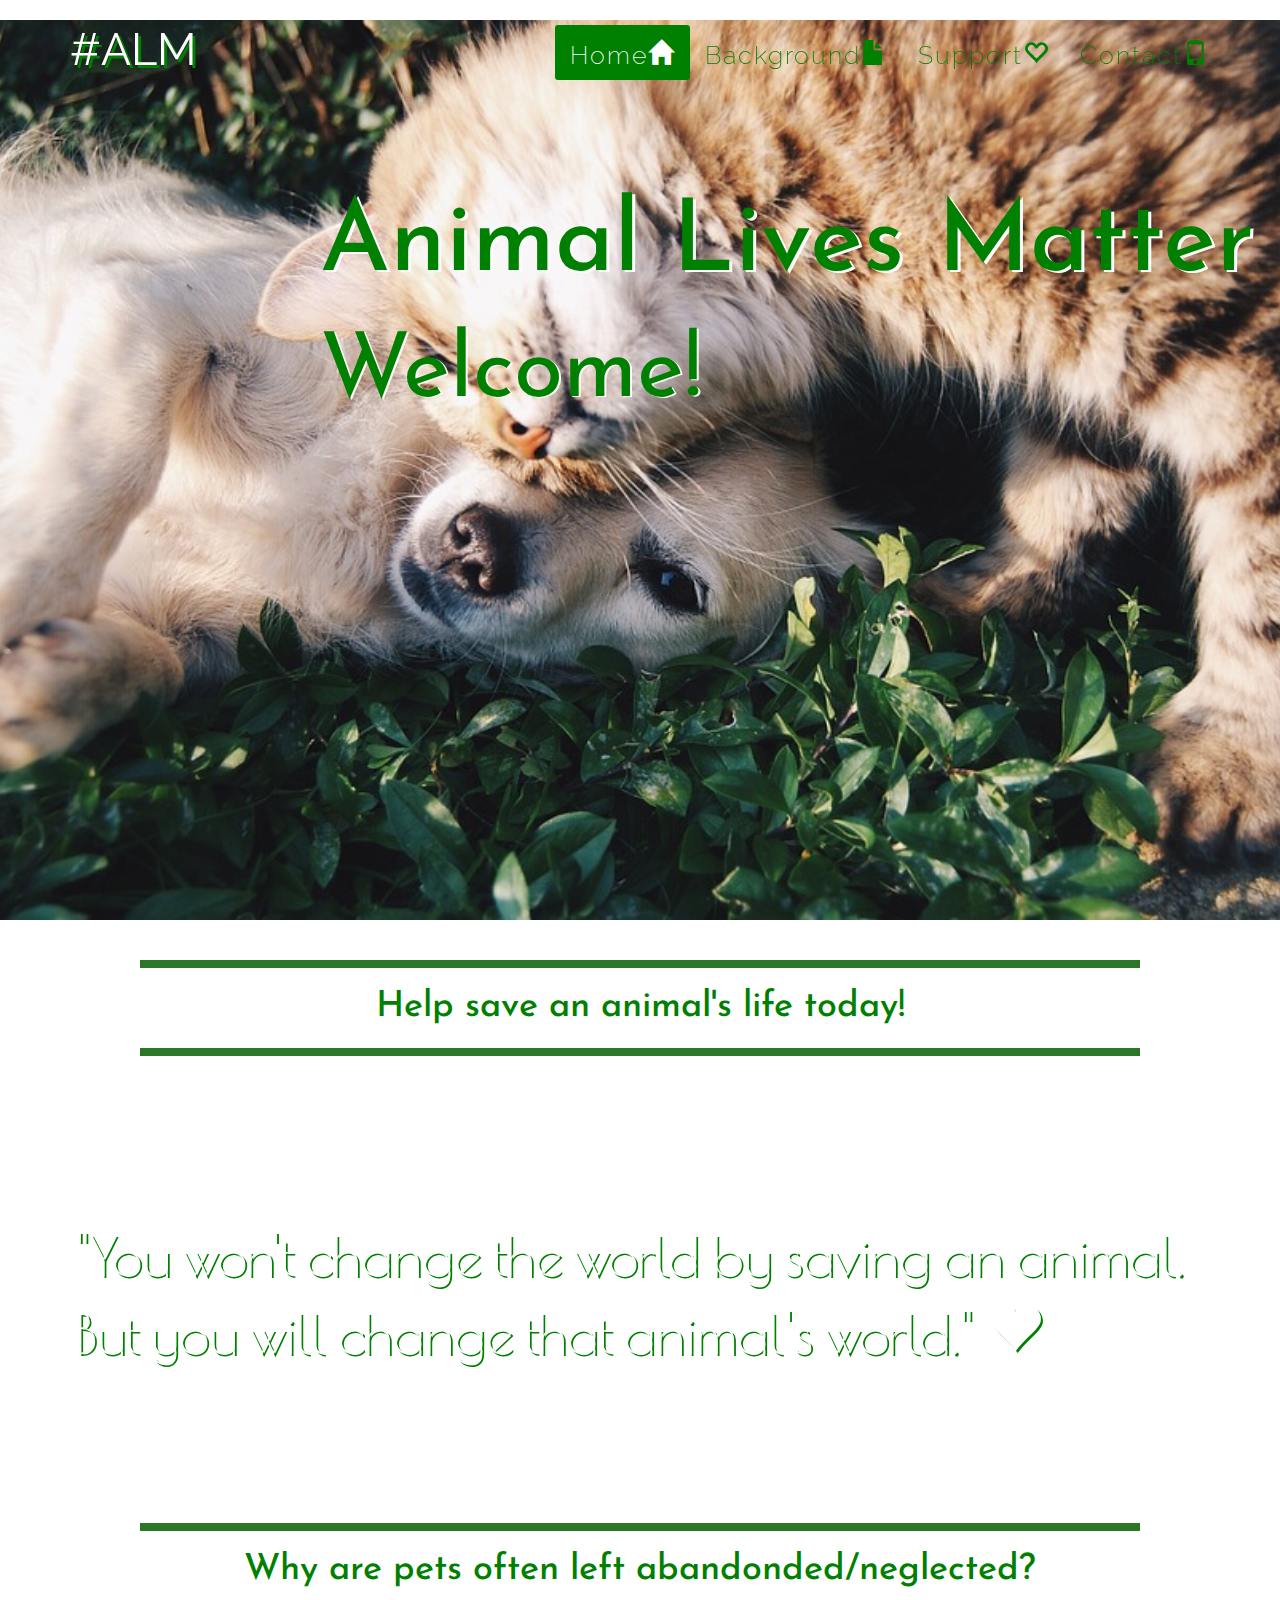
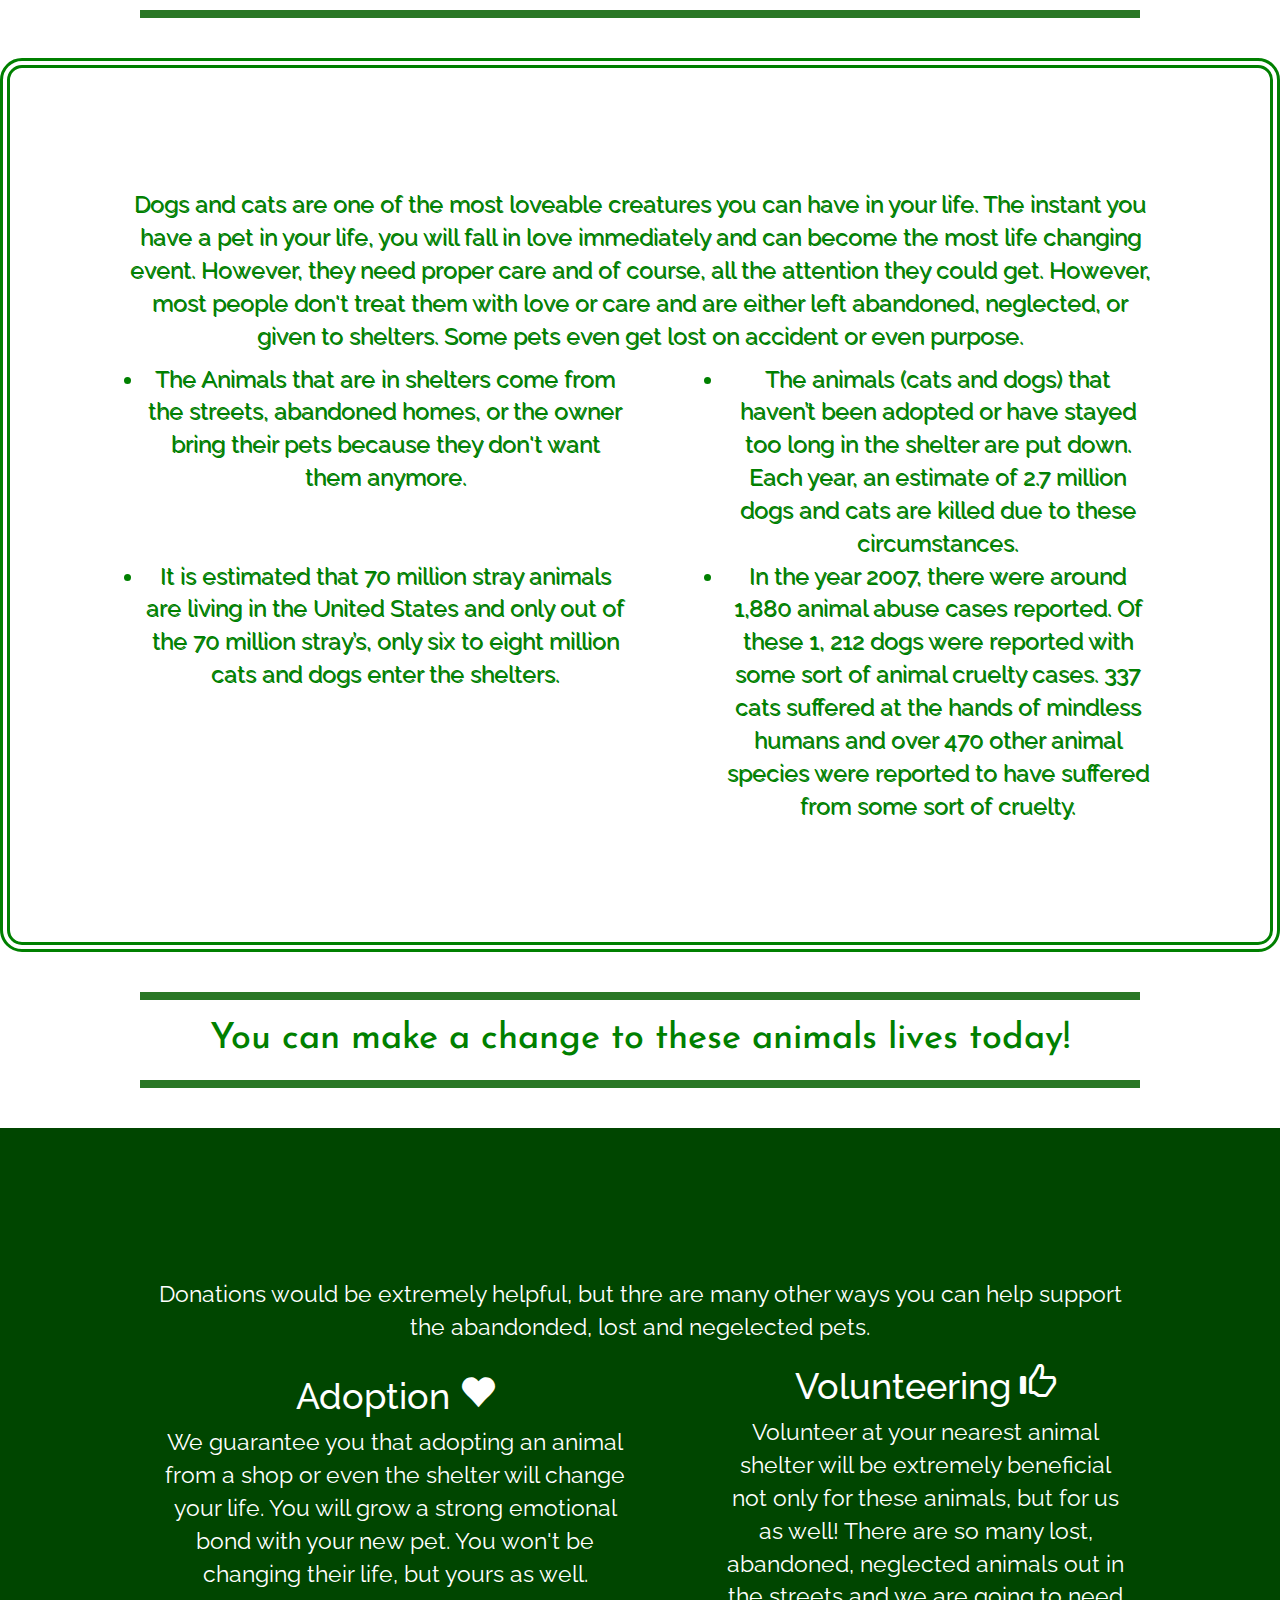
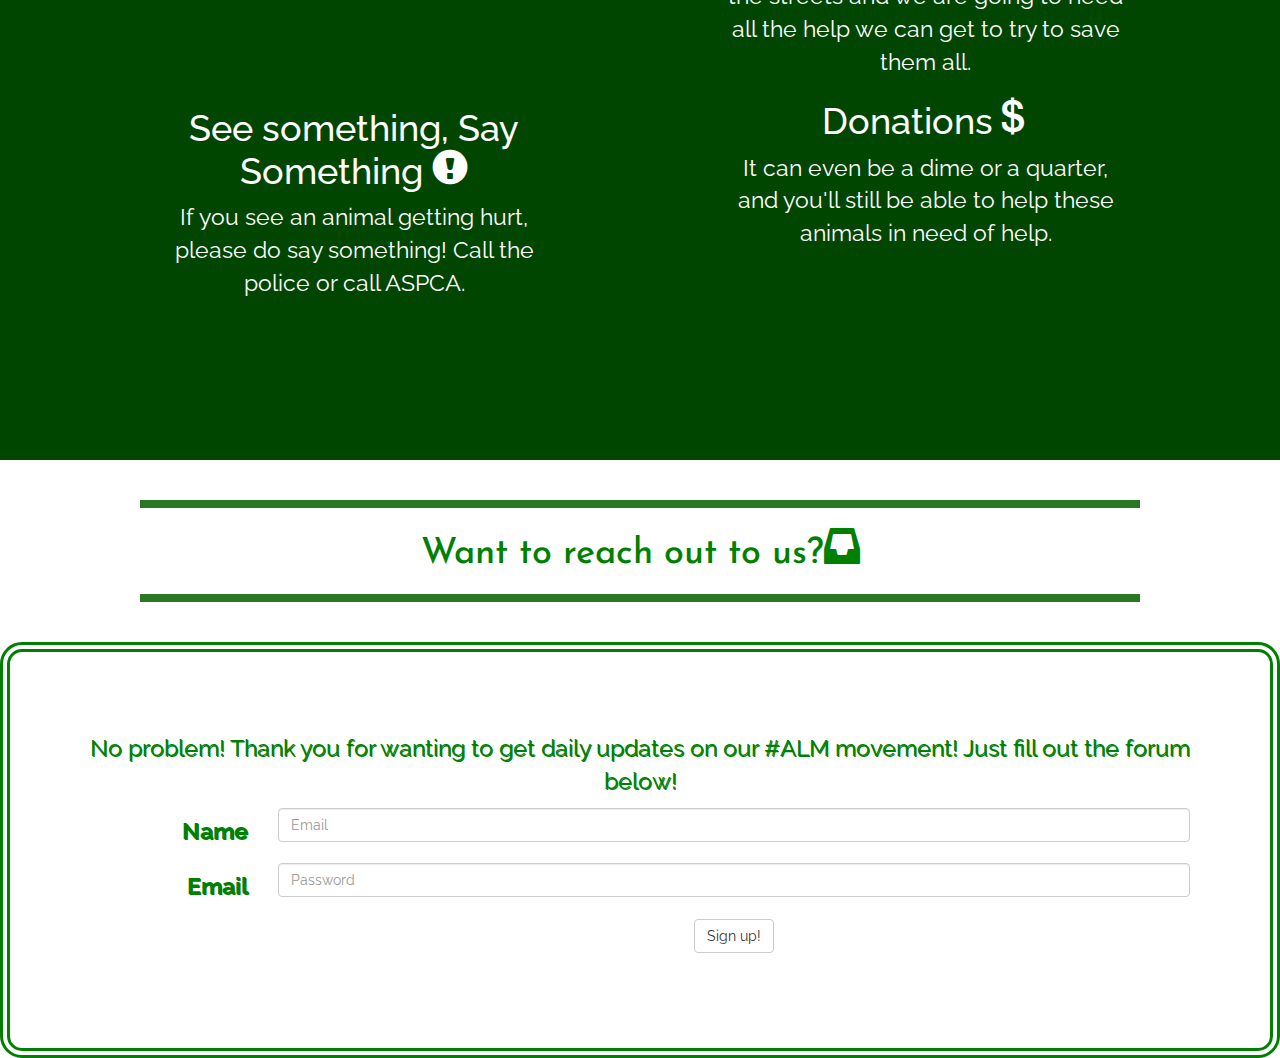
==== homepage.html @ 8d79905b "Added more glypicons and adjusted grid sytem for 'see something, say...'" ====
<!DOCTYPE html>
<html>

<head>
    <meta charset="UTF-8">
    <meta name="viewport" content="width=device-width, initial-scale=1">
    <title>Final Project: Animal Lives Matter</title>
    <!-- Latest compiled and minified CSS -->
    <link rel="stylesheet" href="https://maxcdn.bootstrapcdn.com/bootstrap/3.3.6/css/bootstrap.min.css">

    <!-- jQuery library -->
    <script src="https://ajax.googleapis.com/ajax/libs/jquery/1.12.0/jquery.min.js"></script>

    <!-- Latest compiled JavaScript -->
    <script src="https://maxcdn.bootstrapcdn.com/bootstrap/3.3.6/js/bootstrap.min.js"></script>

    <!--custom-->
    <link rel="stylesheet" href="homepage.css">
    <link href="https://fonts.googleapis.com/css?family=Josefin+Sans|Josefin+Slab|Poiret+One|Raleway" rel="stylesheet">

</head>

<body id="page-top" class="index">
    <!-- Navigation -->
    <nav id="mainNav" class="navbar navbar-default navbar-custom navbar-fixed-top">
        <div class="container">
            <!-- Brand and toggle get grouped for better mobile display -->
            <div class="navbar-header page-scroll">
                <button type="button" class="navbar-toggle" data-toggle="collapse" data-target="#bs-example-navbar-collapse-1">
                    <span class="sr-only">Toggle navigation</span> Menu <i class="fa fa-bars"></i>
                </button>
                <a class="navbar-brand page-scroll" href="#page-top">#ALM</a>
            </div>

            <!-- Collect the nav links, forms, and other content for toggling -->
            <div class="collapse navbar-collapse" id="bs-example-navbar-collapse-1">
                <ul class="nav navbar-nav navbar-right">
                    <li class="hidden">
                        <a href="#page-top"></a>
                    </li>
                    <li>
                        <a class="page-scroll" href="#landing">Home<span class="glyphicon glyphicon-home" aria-hidden="true"></span></a>
                    </li>
                    <li>
                        <a class="page-scroll" href="#background">Background<span class="glyphicon glyphicon-file" aria-hidden="true"></span></a>
                    </li>
                     <li>
                        <a class="page-scroll" href="#support">Support<span class="glyphicon glyphicon-heart-empty" aria-hidden="true"></span></a>
                    </li>
                    <li>
                        <a class="page-scroll" href="#contact">Contact<span class="glyphicon glyphicon-phone" aria-hidden="true"></span></a>
                    </li>
                </ul>
            </div>
            <!-- /.navbar-collapse -->
        </div>
        <!-- /.container-fluid -->
    </nav>
    <div class="text-vertical-center" id="landing">
        <h1 class="col-sm-offset-3">Animal Lives Matter</h1>
        <p class="col-sm-offset-3">Welcome!</p>
    </div>

    <div class="container text-center" id="heading">
        <hr>
        <h1>Help save an animal's life today!</h1>
        <hr>
    </div>
    <!--quote section-->
    <section class="spacer bg3">
        <div class="container">
            <div class="row">
                <div class="span12 aligncenter flyLeft">

                    <blockquote class="col-sm-offset large">
                        "You won't change the world by saving an animal. But you will change that animal's world."
                        <span class="glyphicon glyphicon-heart" aria-hidden="true"></span>
                    </blockquote>
                </div>
            </div>
        </div>
    </section>
    <!--end of quoate section-->

    <div class="container text-center" id="heading">
        <hr>
        <h1>Why are pets often left abandonded/neglected?</h1>
        <hr>
    </div>

    <div class="container text-center" id="background">

        <p>Dogs and cats are one of the most loveable creatures you can have in your life. The instant you have a pet in your life, you will fall in love immediately and can become the most life changing event. However, they need proper care and of course,
            all the attention they could get. However, most people don't treat them with love or care and are either left abandoned, neglected, or given to shelters. Some pets even get lost on accident or even purpose.</p>
        <div class="col-sm-6">
            <li>The Animals that are in shelters come from the streets, abandoned homes, or the owner bring their pets because they don't want them anymore. </li>
        </div>
        <div class="col-sm-offset-7">
            <li>The animals (cats and dogs) that haven’t been adopted or have stayed too long in the shelter are put down. Each year, an estimate of 2.7 million dogs and cats are killed due to these circumstances. </li>
        </div>
        <div class="col-sm-6">
            <li>It is estimated that 70 million stray animals are living in the United States and only out of the 70 million stray’s, only six to eight million cats and dogs enter the shelters.</li>
        </div>
        <div class="col-sm-offset-7">
            <li>In the year 2007, there were around 1,880 animal abuse cases reported. Of these 1, 212 dogs were reported with some sort of animal cruelty cases. 337 cats suffered at the hands of mindless humans and over 470 other animal species were reported
                to have suffered from some sort of cruelty. </li>
        </div>
    </div>
    <div class="container text-center" id="heading">
        <hr>
        <h1>You can make a change to these animals lives today!</h1>
        <hr>
    </div>
    <div class="container text-center" id="support">

        <p>Donations would be extremely helpful, but thre are many other ways you can help support the abandonded, lost and negelected pets.</p>
        <div class="col-sm-6">
            <h1>Adoption <span class="glyphicon glyphicon-heart" aria-hidden="true"></span></h1>
            <p>We guarantee you that adopting an animal from a shop or even the shelter will change your life. You will grow a strong emotional bond with your new pet. You won't be changing their life, but yours as well.</p>
        </div>
        <div class="col-sm-offset-7">
            
            <h1>Volunteering <span class="glyphicon glyphicon-thumbs-up" aria-hidden="true"></span></h1>
            <p>Volunteer at your nearest animal shelter will be extremely beneficial not only for these animals, but for us as well! There are so many lost, abandoned, neglected animals out in the streets and we are going to need all the help we can get to try to save them all.</p>
        </div>
        <div class="col-sm-5">
            <h1>See something, Say Something <span class="glyphicon glyphicon-exclamation-sign" aria-hidden="true"></span></h1>
            <p>If you see an animal getting hurt, please do say something! Call the police or call ASPCA.</p>
        </div>
        <div class="col-sm-offset-7">
            <h1>Donations<span class="glyphicon glyphicon-usd" aria-hidden="true"></span></h1>
            <p>It can even be a dime or a quarter, and you'll still be able to help these animals in need of help.</p>
        </div>
    </div>

    <div class="container text-center" id="heading">
        <hr>
        <h1>Want to reach out to us?<span class="glyphicon glyphicon-inbox" aria-hidden="true"></h1>
        <hr>
    </div>
    <div class="container text-center" id="contact">
        <p>No problem! Thank you for wanting to get <span>daily</span> updates on our #ALM movement! Just fill out the forum below!</p>
        <form class="form-horizontal">
            <div class="form-group">
                <label for="inputEmail3" class="col-sm-2 control-label">Name</label>
                <div class="col-sm-10">
                    <input type="email" class="form-control" id="inputEmail3" placeholder="Email">
                </div>
            </div>
            <div class="form-group">
                <label for="inputPassword3" class="col-sm-2 control-label">Email</label>
                <div class="col-sm-10">
                    <input type="password" class="form-control" id="inputPassword3" placeholder="Password">
                </div>
            </div>
            <div class="form-group">
                <div class="col-sm-offset-2 col-sm-10">
                    <button type="submit" class="btn btn-default">Sign up!</button>
                </div>
            </div>
        </form>
    </div>
    <script src="homepage.js"></script>


</body>

</html>
---- homepage.css ----
html,
body {
  width: 100%;
  height: 100%;
  background-color: white;
  font-size: 45px;
  font-family: 'Raleway', sans-serif;
}

a,
a:hover,
a:focus,
a:active,
a.active {
  outline: none;
}

a {
  color: #fed136;
}

a:hover,
a:focus,
a:active,
a.active {
  color: #fec503;
}

.navbar-custom {
  background-color: white;
  border-color: transparent;
}


/*logo*/

.navbar-custom .navbar-brand {
  color: White;
  text-shadow: 3px 3px green;
  font-family: 'Raleway', sans-serif;
  font-size: .6em;
}

.navbar-custom .navbar-brand:hover,
.navbar-custom .navbar-brand:focus,
.navbar-custom .navbar-brand:active,
.navbar-custom .navbar-brand.active {
  color: green;
  /*hover color for mobile logo*/
}

.navbar-custom .navbar-collapse {
  border-color: rgba(255, 255, 255, 0.02);
}


/*mobile navbar*/

.navbar-custom .navbar-toggle {
  border-color: black;
  font-family: 'Poiret One', cursive bold;
  color: black;
  font-size: 16px;
}

.navbar-custom .navbar-toggle:hover,
.navbar-custom .navbar-toggle:focus {
  color: green;
}


/*options for navbar*/

.navbar-custom .nav li a {
  font-family: 'Raleway', sans-serif;
  font-size: 25px;
  font-weight: 200;
  letter-spacing: 2px;
  color: green;
  text-shadow: 2px white;
}

.navbar-custom .nav li a:hover,
.navbar-custom .nav li a:focus {
  color: green;
  outline: none;
}

.navbar-custom .navbar-nav>.active>a {
  border-radius: 0;
  color: white;
  background-color: green;
}

.navbar-custom .navbar-nav>.active>a:hover,
.navbar-custom .navbar-nav>.active>a:focus {
  color: white;
  background-color: green;
}

@media (min-width: 768px) {
  .navbar-custom {
    background-color: transparent;
    padding: 25px 0;
    -webkit-transition: padding 0.3s;
    -moz-transition: padding 0.3s;
    transition: padding 0.3s;
    border: none;
  }
  .navbar-custom .navbar-brand {
    font-size: 1em;
    -webkit-transition: all 0.3s;
    -moz-transition: all 0.3s;
    transition: all 0.3s;
  }
  .navbar-custom .navbar-nav>.active>a {
    border-radius: 3px;
  }
}

@media (min-width: 768px) {
  .navbar-custom.affix {
    background-color: white;
    padding: 10px 0;
    border-bottom-style: groove;
    border-color: #1BC322;
  }
  .navbar-custom.affix .navbar-brand {
    font-size: .8em;
  }
}

#landing {
  width: 100%;
  height: 100%;
  background: url('images/homepage-2.jpg') no-repeat center;
  background-size: cover;
  font-family: 'Josefin Sans', sans-serif;
  font-size: 2em;
  color: green;
  text-shadow: 2px 1px white;
}

#landing h1 {
  font-size: 100px;
  font-family: 'Josefin Sans', sans-serif;
  color: green;
  text-shadow: 3px 2px white;
  padding-top: 170px;
}

#heading {
  width: 100%;
  height: auto;
  padding-top: 20px;
  padding-bottom: 20px;
  background-color: white;
  font-family: 'Josefin Sans', sans-serif;
  font-size: 46px;
  color: green;
}

hr {
  width: 80%;
  height: 8px;
  margin-left: auto;
  margin-right: auto;
  background-color: #2a7726;
  border: 0 none;
}

#hook {
  background: url('images/blurred-background.jpg');
  color: white;
}


/* === section spacer === */

blockquote {
  font-size: 55px;
  border: none;
  padding-top: 120px;
  padding-bottom: 90px;
  font-family: 'Poiret One', cursive;
}

section.spacer {
  width: 100%;
  color: white;
  text-shadow: 2px 2px green;
}

section.spacer.bg3 {
  background: url(images/blurred-background2.jpeg) fixed;
  background-size: cover;
  width: 100%;
  height: auto;
}


/* === section spacer === */

#background h1 {
  font-size: 40px;
}

#background {
  width: 100%;
  padding: 120px;
  font-size: 23px;
  color: green;
  text-shadow: 1px 1px green;
  border-style: double;
  border-radius: 22px;
  border-color: green;
  border-width: 10px;
}

#support {
  background-color: #004600;
  width: 100%;
  padding: 150px;
  font-size: 23px;
  color: white;
}

#contact {
  width: 100%;
  padding: 80px;
  font-size: 23px;
  color: green;
  text-shadow: 1px 1px green;
  border-style: double;
  border-radius: 22px;
  border-color: green;
  border-width: 10px;
}
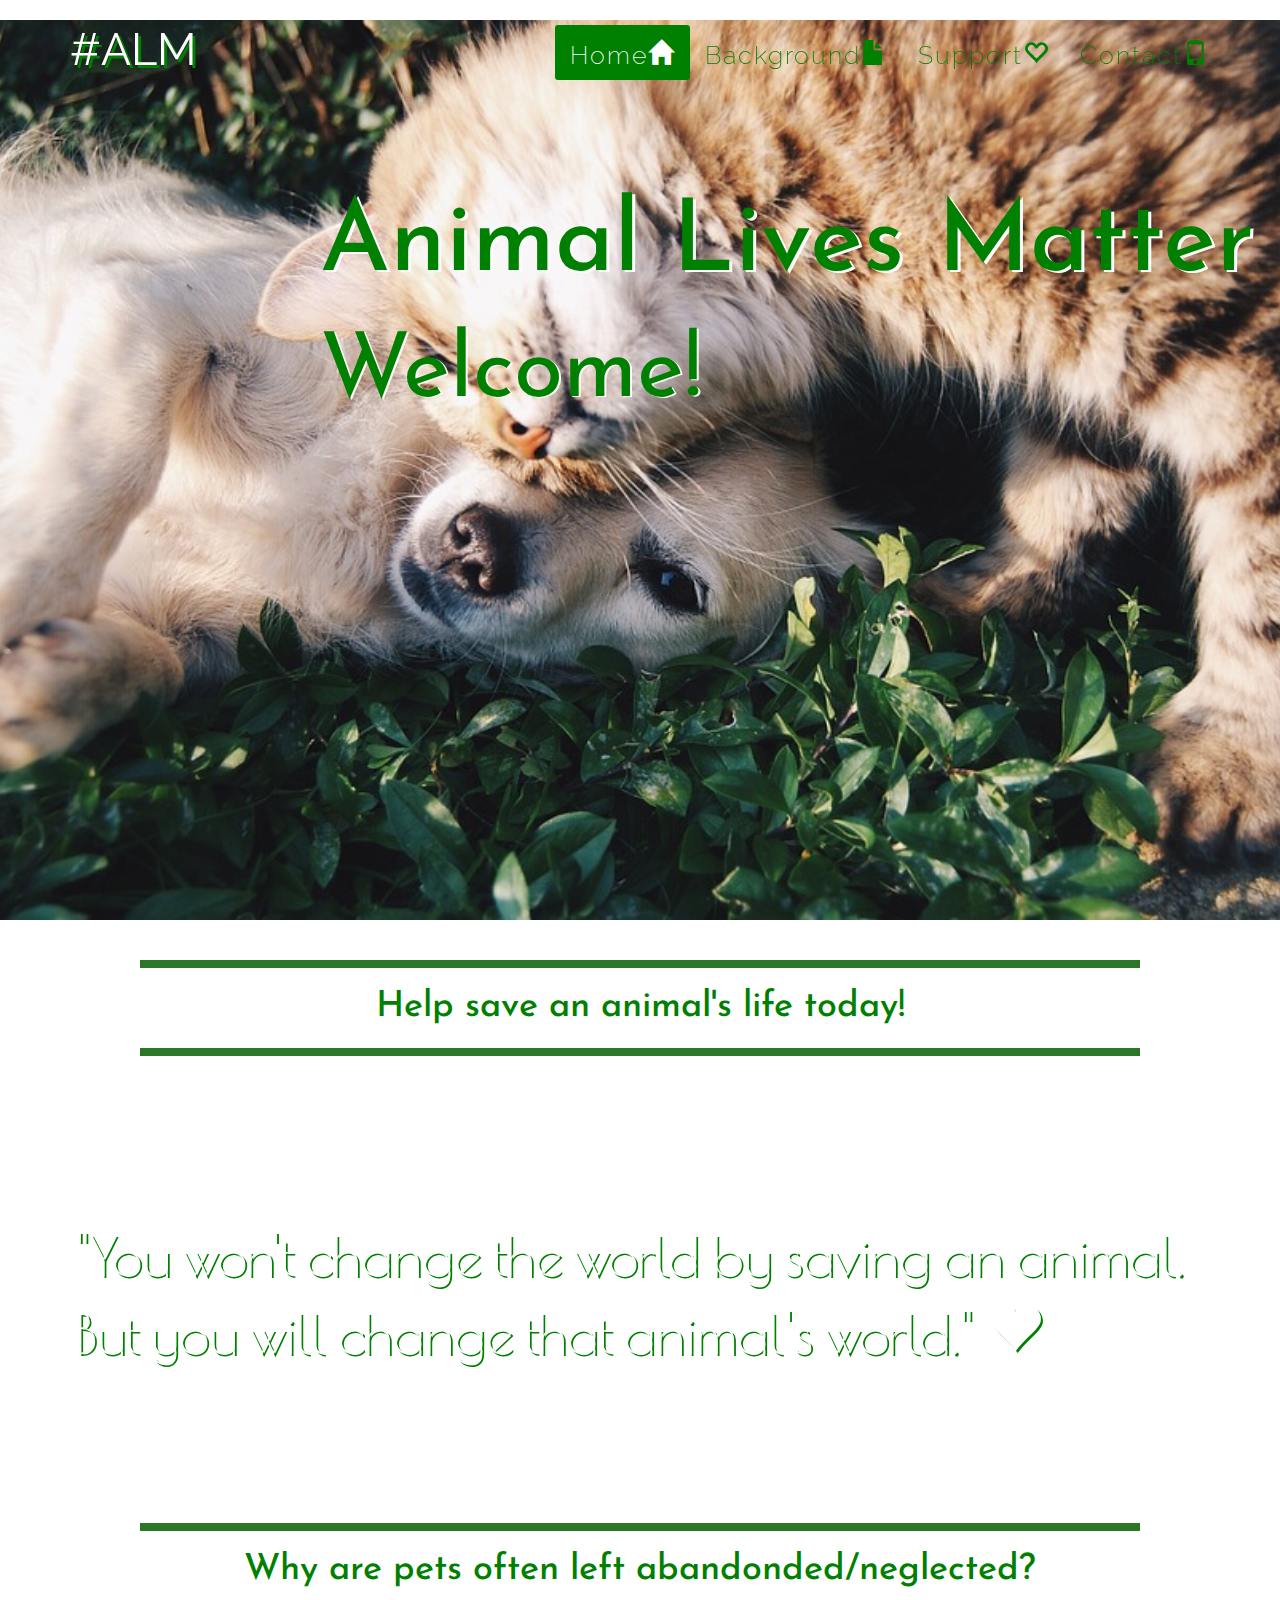
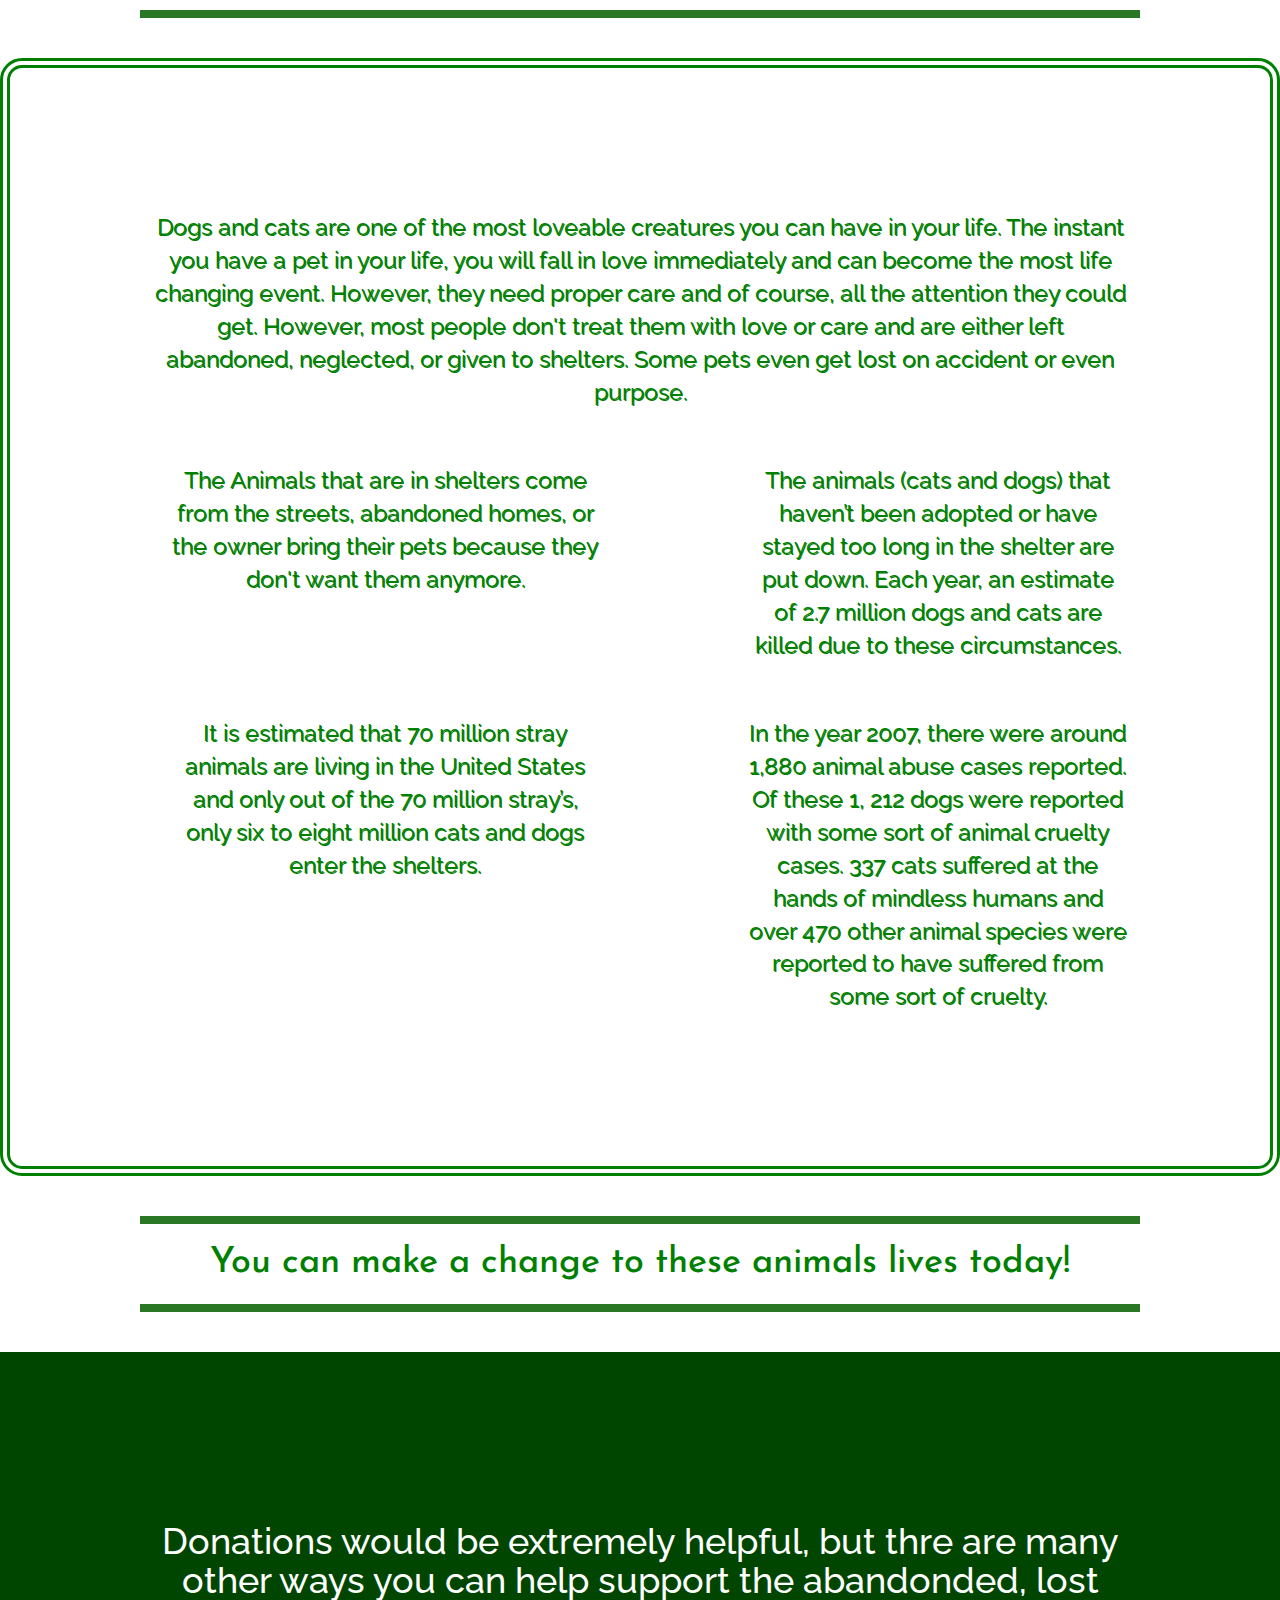
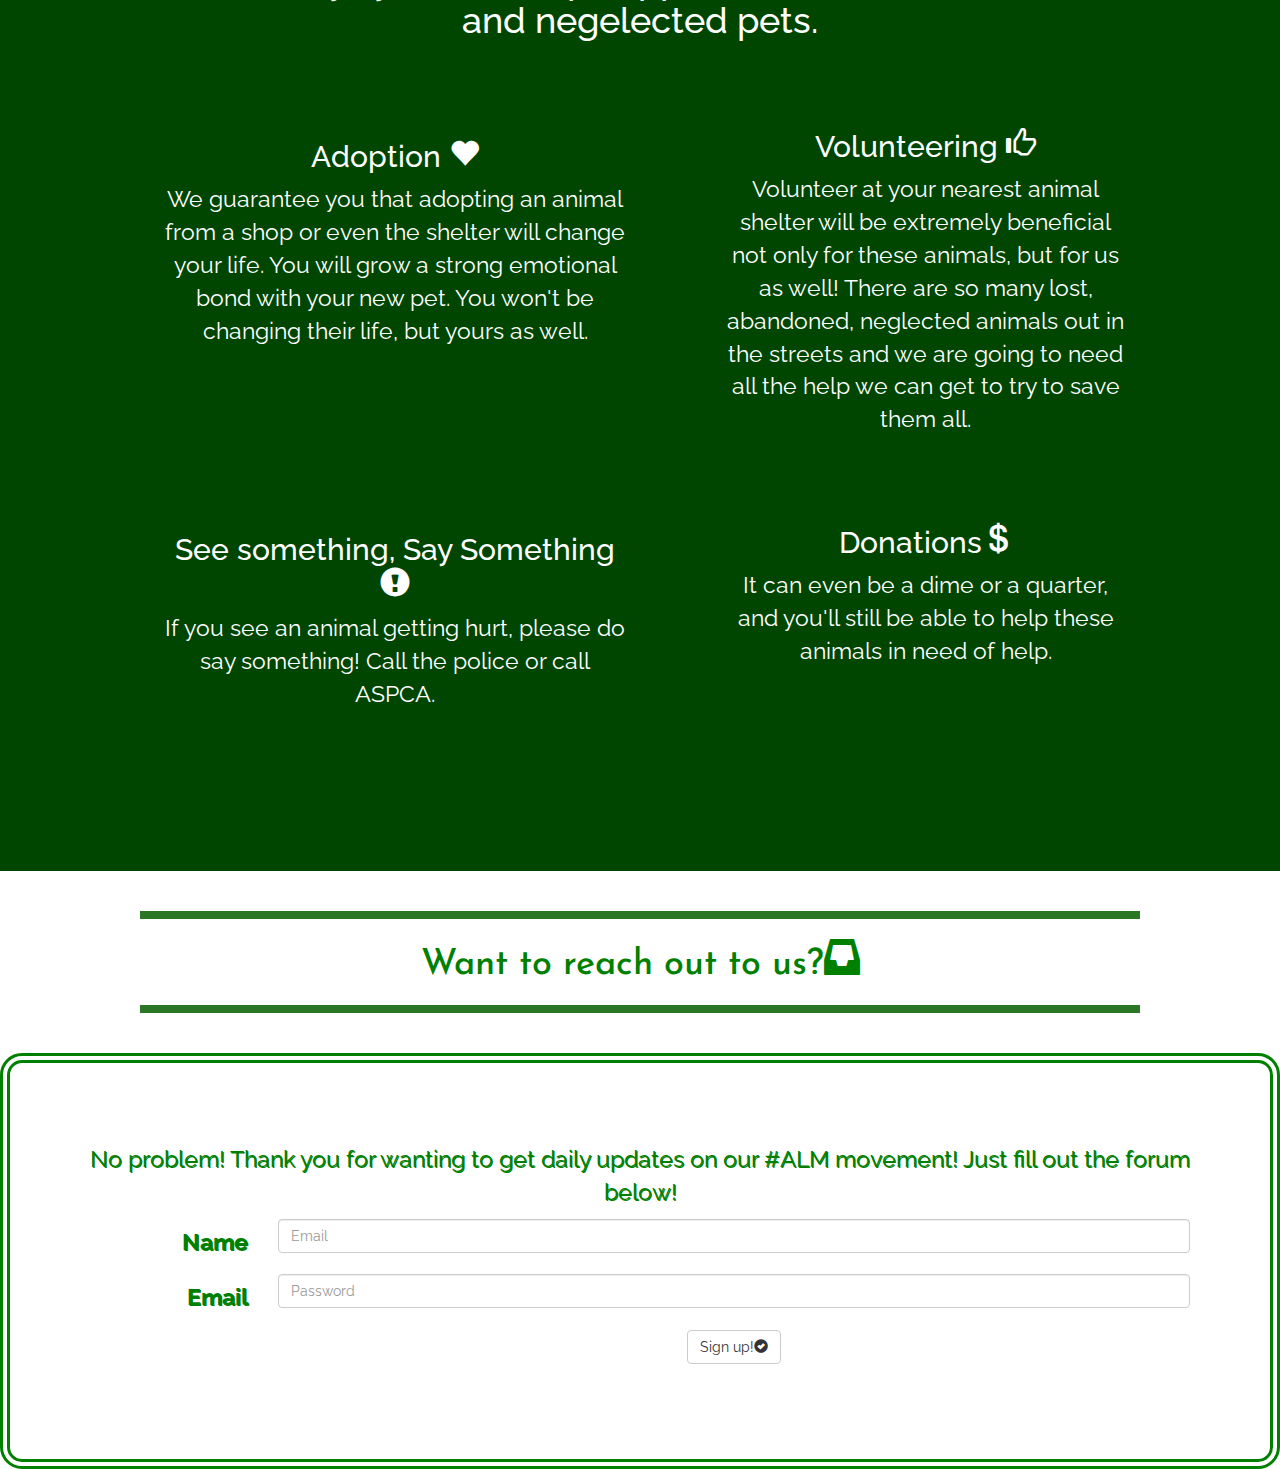
==== commit 6f665f6d: "Adding padding to support section & more glypicons" ====
--- a/homepage.html
+++ b/homepage.html
@@ -93,17 +93,17 @@
         <p>Dogs and cats are one of the most loveable creatures you can have in your life. The instant you have a pet in your life, you will fall in love immediately and can become the most life changing event. However, they need proper care and of course,
             all the attention they could get. However, most people don't treat them with love or care and are either left abandoned, neglected, or given to shelters. Some pets even get lost on accident or even purpose.</p>
         <div class="col-sm-6">
-            <li>The Animals that are in shelters come from the streets, abandoned homes, or the owner bring their pets because they don't want them anymore. </li>
+            <p>The Animals that are in shelters come from the streets, abandoned homes, or the owner bring their pets because they don't want them anymore.</p>
         </div>
         <div class="col-sm-offset-7">
-            <li>The animals (cats and dogs) that haven’t been adopted or have stayed too long in the shelter are put down. Each year, an estimate of 2.7 million dogs and cats are killed due to these circumstances. </li>
+            <p>The animals (cats and dogs) that haven’t been adopted or have stayed too long in the shelter are put down. Each year, an estimate of 2.7 million dogs and cats are killed due to these circumstances.</p>
         </div>
         <div class="col-sm-6">
-            <li>It is estimated that 70 million stray animals are living in the United States and only out of the 70 million stray’s, only six to eight million cats and dogs enter the shelters.</li>
+            <p>It is estimated that 70 million stray animals are living in the United States and only out of the 70 million stray’s, only six to eight million cats and dogs enter the shelters.</p>
         </div>
         <div class="col-sm-offset-7">
-            <li>In the year 2007, there were around 1,880 animal abuse cases reported. Of these 1, 212 dogs were reported with some sort of animal cruelty cases. 337 cats suffered at the hands of mindless humans and over 470 other animal species were reported
-                to have suffered from some sort of cruelty. </li>
+            <p>In the year 2007, there were around 1,880 animal abuse cases reported. Of these 1, 212 dogs were reported with some sort of animal cruelty cases. 337 cats suffered at the hands of mindless humans and over 470 other animal species were reported
+                to have suffered from some sort of cruelty.</p> 
         </div>
     </div>
     <div class="container text-center" id="heading">
@@ -113,22 +113,22 @@
     </div>
     <div class="container text-center" id="support">
 
-        <p>Donations would be extremely helpful, but thre are many other ways you can help support the abandonded, lost and negelected pets.</p>
+        <h1>Donations would be extremely helpful, but thre are many other ways you can help support the abandonded, lost and negelected pets.</h1>
         <div class="col-sm-6">
-            <h1>Adoption <span class="glyphicon glyphicon-heart" aria-hidden="true"></span></h1>
+            <h2>Adoption <span class="glyphicon glyphicon-heart" aria-hidden="true"></span></h2>
             <p>We guarantee you that adopting an animal from a shop or even the shelter will change your life. You will grow a strong emotional bond with your new pet. You won't be changing their life, but yours as well.</p>
         </div>
         <div class="col-sm-offset-7">
             
-            <h1>Volunteering <span class="glyphicon glyphicon-thumbs-up" aria-hidden="true"></span></h1>
+            <h2>Volunteering <span class="glyphicon glyphicon-thumbs-up" aria-hidden="true"></span></h2>
             <p>Volunteer at your nearest animal shelter will be extremely beneficial not only for these animals, but for us as well! There are so many lost, abandoned, neglected animals out in the streets and we are going to need all the help we can get to try to save them all.</p>
         </div>
-        <div class="col-sm-5">
-            <h1>See something, Say Something <span class="glyphicon glyphicon-exclamation-sign" aria-hidden="true"></span></h1>
+        <div class="col-sm-6">
+            <h2>See something, Say Something <span class="glyphicon glyphicon-exclamation-sign" aria-hidden="true"></span></h2>
             <p>If you see an animal getting hurt, please do say something! Call the police or call ASPCA.</p>
         </div>
         <div class="col-sm-offset-7">
-            <h1>Donations<span class="glyphicon glyphicon-usd" aria-hidden="true"></span></h1>
+            <h2>Donations<span class="glyphicon glyphicon-usd" aria-hidden="true"></span></h2>
             <p>It can even be a dime or a quarter, and you'll still be able to help these animals in need of help.</p>
         </div>
     </div>
@@ -155,7 +155,7 @@
             </div>
             <div class="form-group">
                 <div class="col-sm-offset-2 col-sm-10">
-                    <button type="submit" class="btn btn-default">Sign up!</button>
+                    <button type="submit" class="btn btn-default">Sign up!<span class="glyphicon glyphicon-ok-sign" aria-hidden="true"></span></button>
                 </div>
             </div>
         </form>
--- a/homepage.css
+++ b/homepage.css
@@ -82,7 +82,8 @@
 
 .navbar-custom .nav li a:hover,
 .navbar-custom .nav li a:focus {
-  color: green;
+  color: white;
+  text-shadow: 2px 3px green;
   outline: none;
 }
 
@@ -204,6 +205,9 @@
 #background h1 {
   font-size: 40px;
 }
+#background p {
+  padding:23px;
+}
 
 #background {
   width: 100%;
@@ -216,7 +220,12 @@
   border-color: green;
   border-width: 10px;
 }
-
+#support h2 {
+  padding-top: 67px;
+}
+#support p {
+  padding:7px,35px;
+}
 #support {
   background-color: #004600;
   width: 100%;
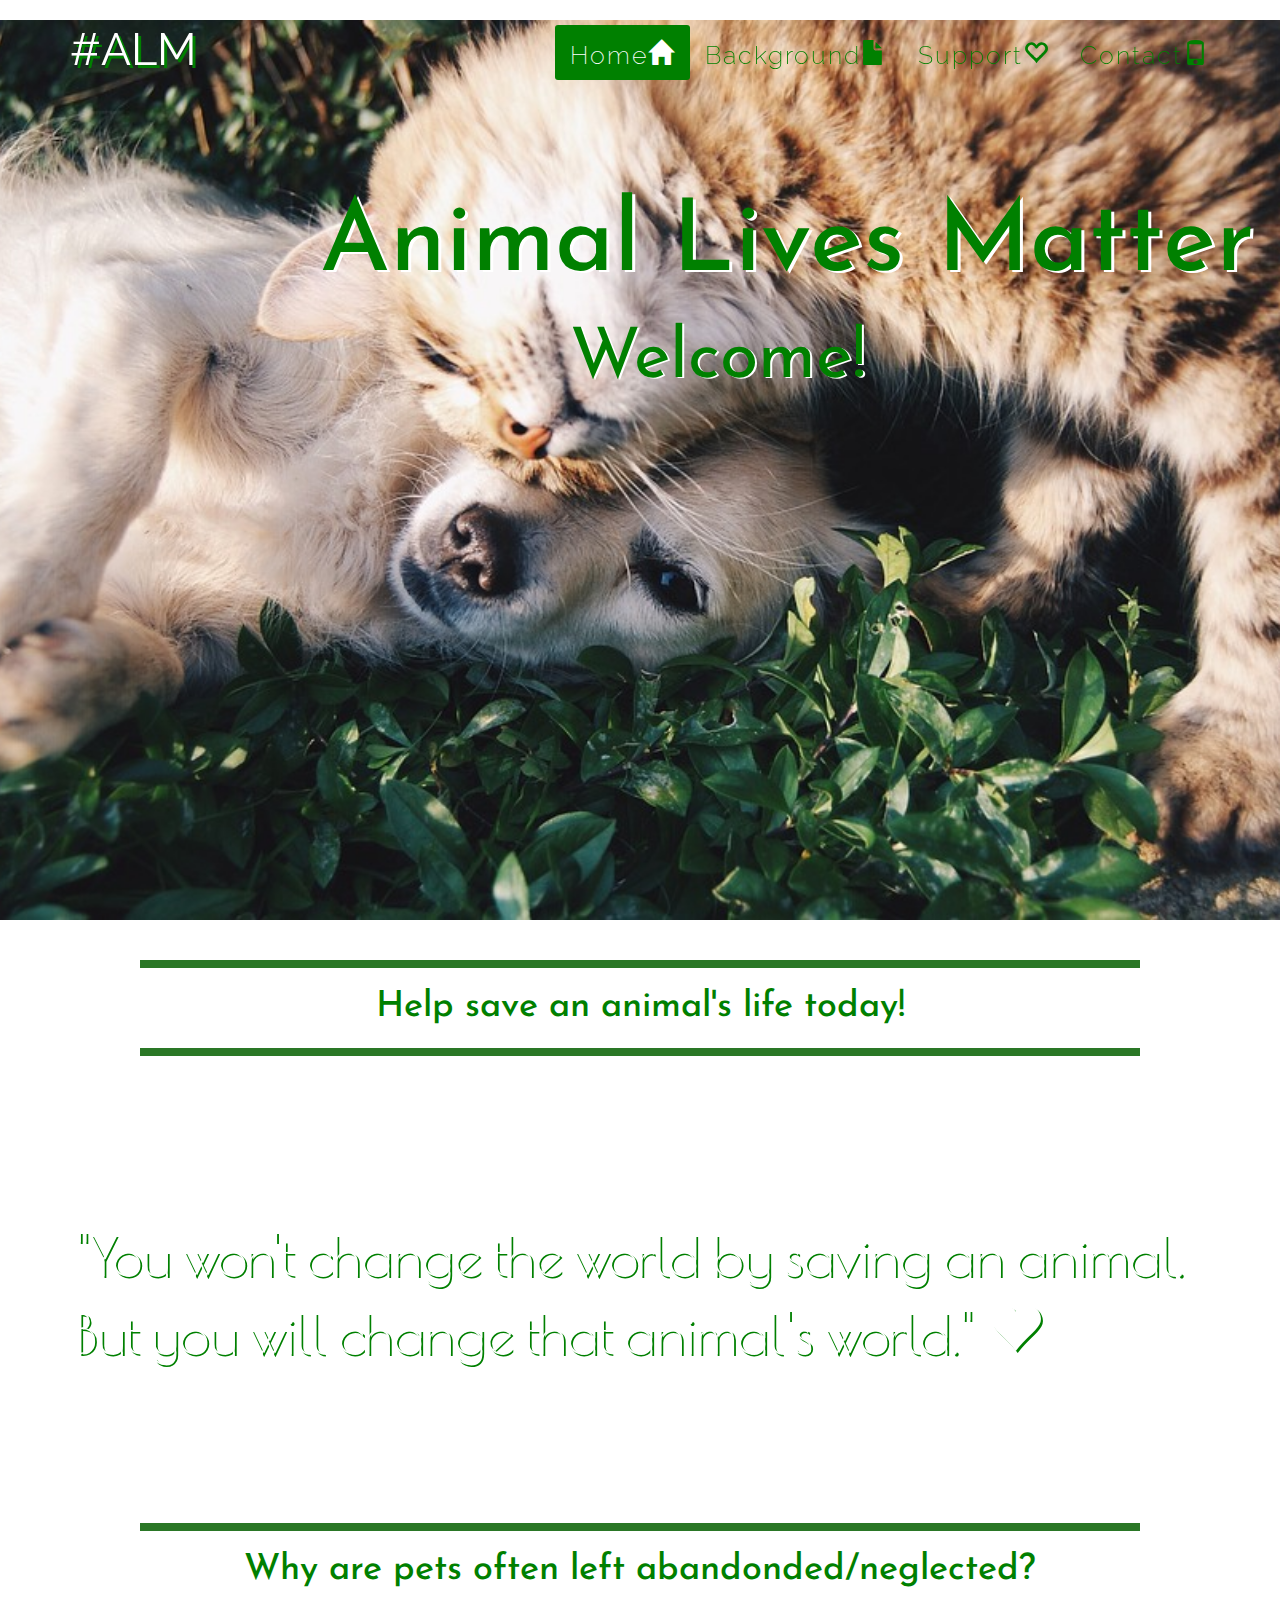
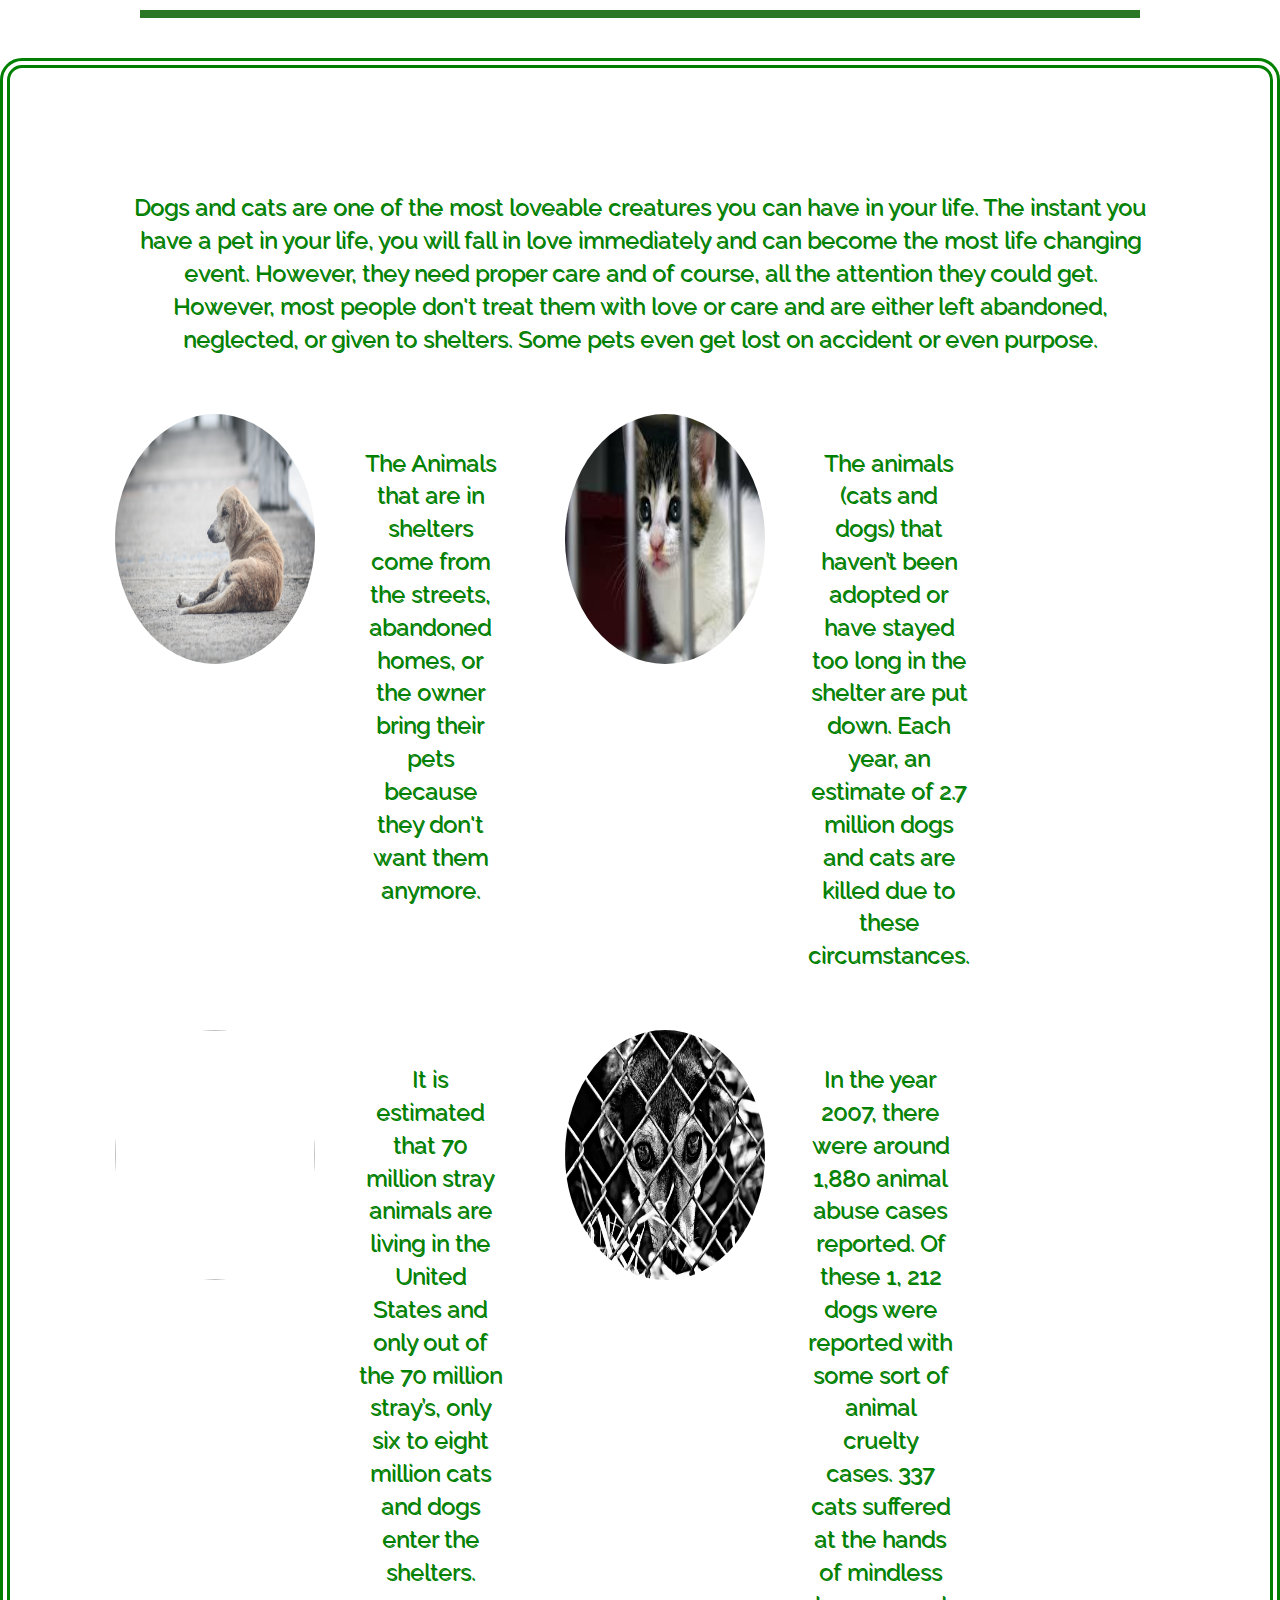
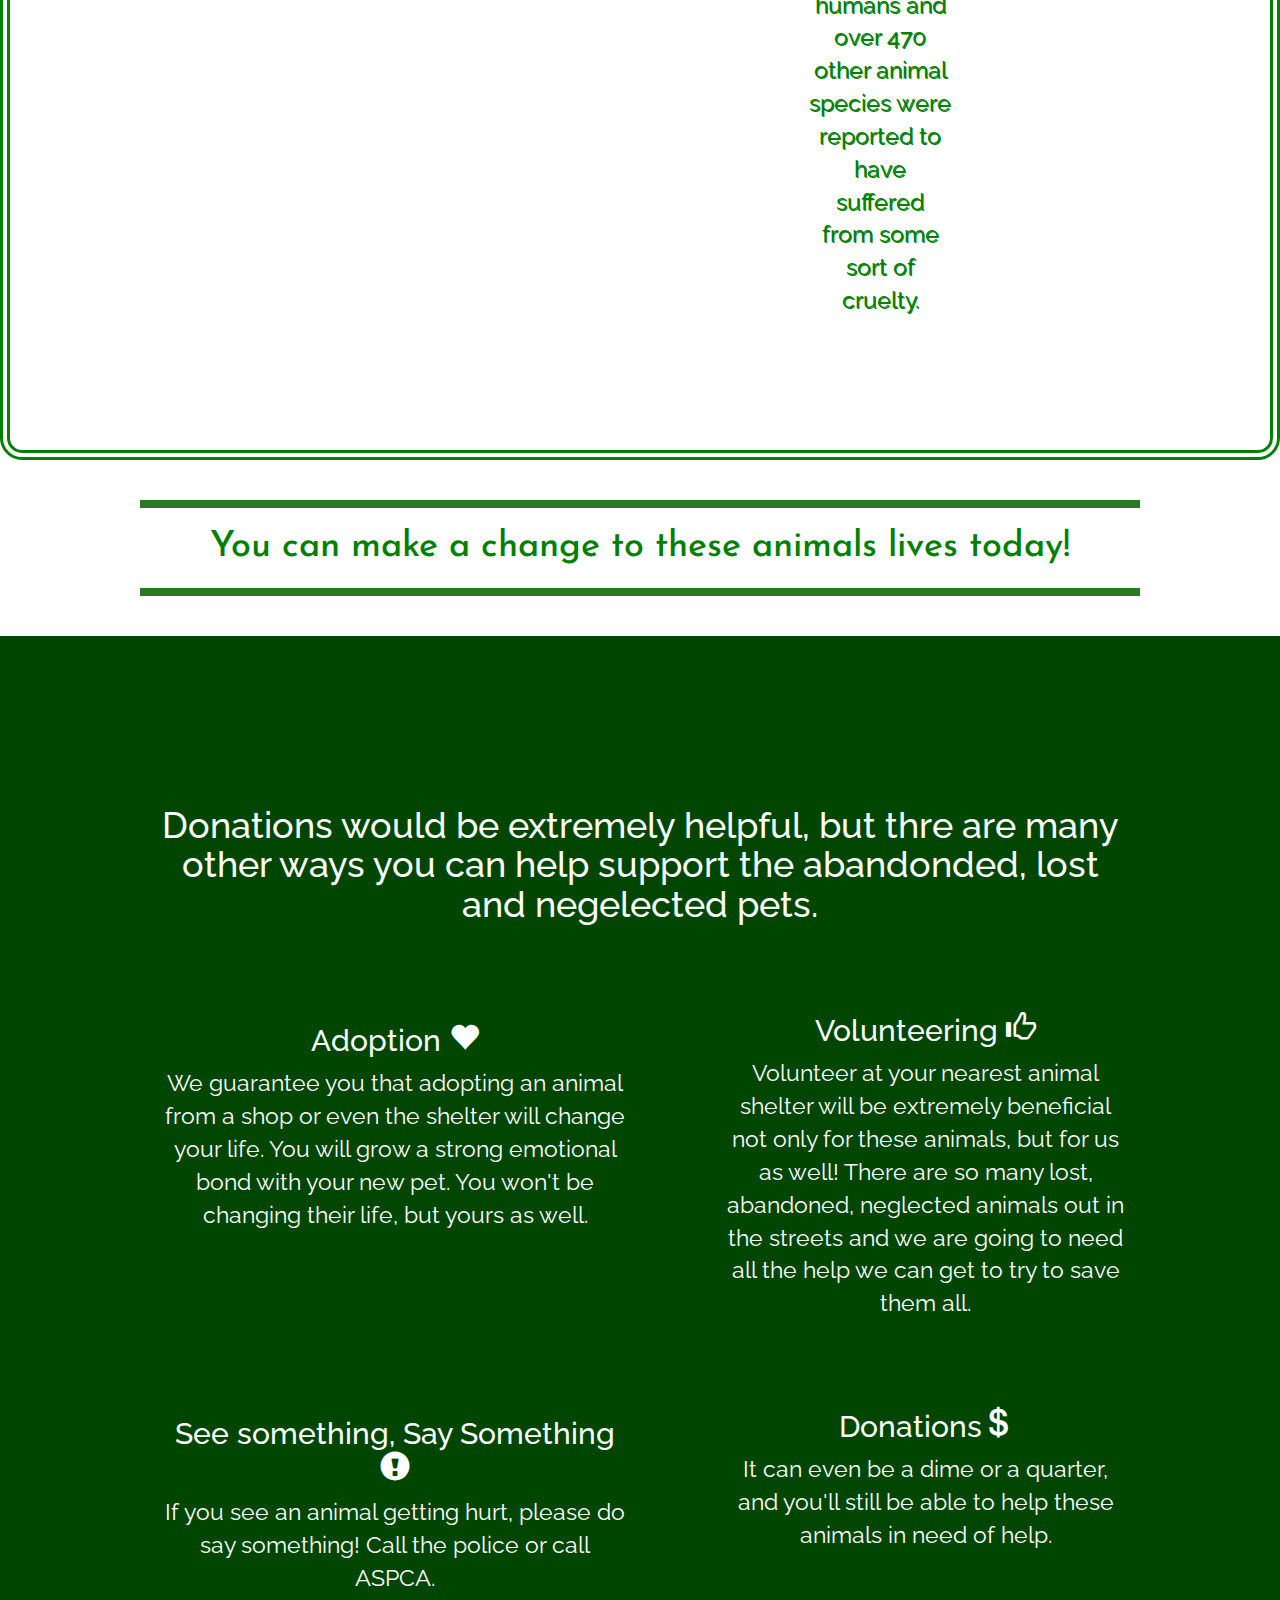
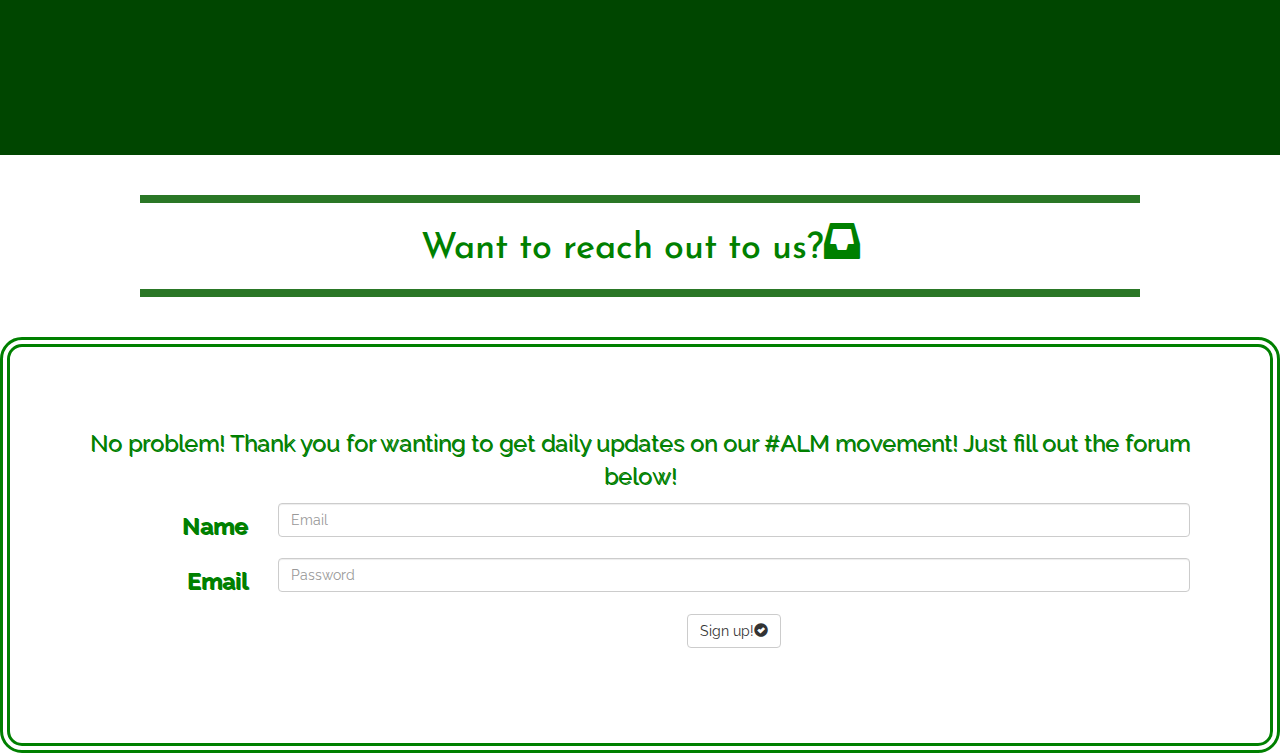
==== commit 6cefaf63: "Added pictures to background and fixed grid" ====
--- a/homepage.html
+++ b/homepage.html
@@ -44,7 +44,7 @@
                     <li>
                         <a class="page-scroll" href="#background">Background<span class="glyphicon glyphicon-file" aria-hidden="true"></span></a>
                     </li>
-                     <li>
+                    <li>
                         <a class="page-scroll" href="#support">Support<span class="glyphicon glyphicon-heart-empty" aria-hidden="true"></span></a>
                     </li>
                     <li>
@@ -58,7 +58,7 @@
     </nav>
     <div class="text-vertical-center" id="landing">
         <h1 class="col-sm-offset-3">Animal Lives Matter</h1>
-        <p class="col-sm-offset-3">Welcome!</p>
+        <p class="col-sm-offset-3 text-vertical-center">Welcome!</p>
     </div>
 
     <div class="container text-center" id="heading">
@@ -92,18 +92,46 @@
 
         <p>Dogs and cats are one of the most loveable creatures you can have in your life. The instant you have a pet in your life, you will fall in love immediately and can become the most life changing event. However, they need proper care and of course,
             all the attention they could get. However, most people don't treat them with love or care and are either left abandoned, neglected, or given to shelters. Some pets even get lost on accident or even purpose.</p>
-        <div class="col-sm-6">
-            <p>The Animals that are in shelters come from the streets, abandoned homes, or the owner bring their pets because they don't want them anymore.</p>
+        <div class="media col-sm-5">
+            <div class="media-left">
+                <a href="#">
+                    <img class="media-object img-circle" src="images/dog-abandoned.jpg" width="200" height="250">
+                </a>
+            </div>
+            <div class="media-body">
+                <p>The Animals that are in shelters come from the streets, abandoned homes, or the owner bring their pets because they don't want them anymore.</p>
+            </div>
         </div>
-        <div class="col-sm-offset-7">
-            <p>The animals (cats and dogs) that haven’t been adopted or have stayed too long in the shelter are put down. Each year, an estimate of 2.7 million dogs and cats are killed due to these circumstances.</p>
+        <div class="media col-sm-5">
+            <div class="media-left">
+                <a href="#">
+                    <img class="media-object img-circle" src="images/cat-abandoned.jpeg" width="200" height="250">
+                </a>
+            </div>
+            <div class="media-body">
+               <p>The animals (cats and dogs) that haven’t been adopted or have stayed too long in the shelter are put down. Each year, an estimate of 2.7 million dogs and cats are killed due to these circumstances.</p>
+            </div>
         </div>
-        <div class="col-sm-6">
-            <p>It is estimated that 70 million stray animals are living in the United States and only out of the 70 million stray’s, only six to eight million cats and dogs enter the shelters.</p>
+        <div class="media col-sm-5">
+            <div class="media-left">
+                <a href="#">
+                    <img class="media-object img-circle" src="images/shelter.JPG" width="200" height="250">
+                </a>
+            </div>
+            <div class="media-body ">
+                <p>It is estimated that 70 million stray animals are living in the United States and only out of the 70 million stray’s, only six to eight million cats and dogs enter the shelters.</p>
+            </div>
         </div>
-        <div class="col-sm-offset-7">
-            <p>In the year 2007, there were around 1,880 animal abuse cases reported. Of these 1, 212 dogs were reported with some sort of animal cruelty cases. 337 cats suffered at the hands of mindless humans and over 470 other animal species were reported
-                to have suffered from some sort of cruelty.</p> 
+        <div class="media col-sm-5">
+            <div class="media-left">
+                <a href="#">
+                    <img class="media-object img-circle" src="images/animal-cruelty.jpg" width="200" height="250" >
+                </a>
+            </div>
+            <div class="media-body">
+               <p>In the year 2007, there were around 1,880 animal abuse cases reported. Of these 1, 212 dogs were reported with some sort of animal cruelty cases. 337 cats suffered at the hands of mindless humans and over 470 other animal species were reported
+                to have suffered from some sort of cruelty.</p>
+            </div>
         </div>
     </div>
     <div class="container text-center" id="heading">
@@ -119,9 +147,10 @@
             <p>We guarantee you that adopting an animal from a shop or even the shelter will change your life. You will grow a strong emotional bond with your new pet. You won't be changing their life, but yours as well.</p>
         </div>
         <div class="col-sm-offset-7">
-            
+
             <h2>Volunteering <span class="glyphicon glyphicon-thumbs-up" aria-hidden="true"></span></h2>
-            <p>Volunteer at your nearest animal shelter will be extremely beneficial not only for these animals, but for us as well! There are so many lost, abandoned, neglected animals out in the streets and we are going to need all the help we can get to try to save them all.</p>
+            <p>Volunteer at your nearest animal shelter will be extremely beneficial not only for these animals, but for us as well! There are so many lost, abandoned, neglected animals out in the streets and we are going to need all the help we can get
+                to try to save them all.</p>
         </div>
         <div class="col-sm-6">
             <h2>See something, Say Something <span class="glyphicon glyphicon-exclamation-sign" aria-hidden="true"></span></h2>
@@ -140,25 +169,25 @@
     </div>
     <div class="container text-center" id="contact">
         <p>No problem! Thank you for wanting to get <span>daily</span> updates on our #ALM movement! Just fill out the forum below!</p>
-        <form class="form-horizontal">
-            <div class="form-group">
-                <label for="inputEmail3" class="col-sm-2 control-label">Name</label>
-                <div class="col-sm-10">
-                    <input type="email" class="form-control" id="inputEmail3" placeholder="Email">
+            <form class="form-horizontal">
+                <div class="form-group">
+                    <label for="inputEmail3" class="col-sm-2 control-label">Name</label>
+                    <div class="col-sm-10">
+                        <input type="email" class="form-control" id="inputEmail3" placeholder="Email">
+                    </div>
                 </div>
-            </div>
-            <div class="form-group">
-                <label for="inputPassword3" class="col-sm-2 control-label">Email</label>
-                <div class="col-sm-10">
-                    <input type="password" class="form-control" id="inputPassword3" placeholder="Password">
+                <div class="form-group">
+                    <label for="inputPassword3" class="col-sm-2 control-label">Email</label>
+                    <div class="col-sm-10">
+                        <input type="password" class="form-control" id="inputPassword3" placeholder="Password">
+                    </div>
                 </div>
-            </div>
-            <div class="form-group">
-                <div class="col-sm-offset-2 col-sm-10">
-                    <button type="submit" class="btn btn-default">Sign up!<span class="glyphicon glyphicon-ok-sign" aria-hidden="true"></span></button>
+                <div class="form-group">
+                    <div class="col-sm-offset-2 col-sm-10">
+                        <button type="submit" class="btn btn-default">Sign up!<span class="glyphicon glyphicon-ok-sign" aria-hidden="true"></span></button>
+                    </div>
                 </div>
-            </div>
-        </form>
+            </form>
     </div>
     <script src="homepage.js"></script>
 
--- a/homepage.css
+++ b/homepage.css
@@ -141,7 +141,10 @@
   color: green;
   text-shadow: 2px 1px white;
 }
-
+#landing p {
+  padding-left: 250px;
+  font-size: 70px;
+}
 #landing h1 {
   font-size: 100px;
   font-family: 'Josefin Sans', sans-serif;
@@ -201,17 +204,19 @@
 
 
 /* === section spacer === */
-
+.col-sm-offset-4 {
+    padding-left: 50px;
+}
 #background h1 {
   font-size: 40px;
 }
 #background p {
-  padding:23px;
+  padding:33px;
 }
 
 #background {
   width: 100%;
-  padding: 120px;
+  padding: 90px;
   font-size: 23px;
   color: green;
   text-shadow: 1px 1px green;
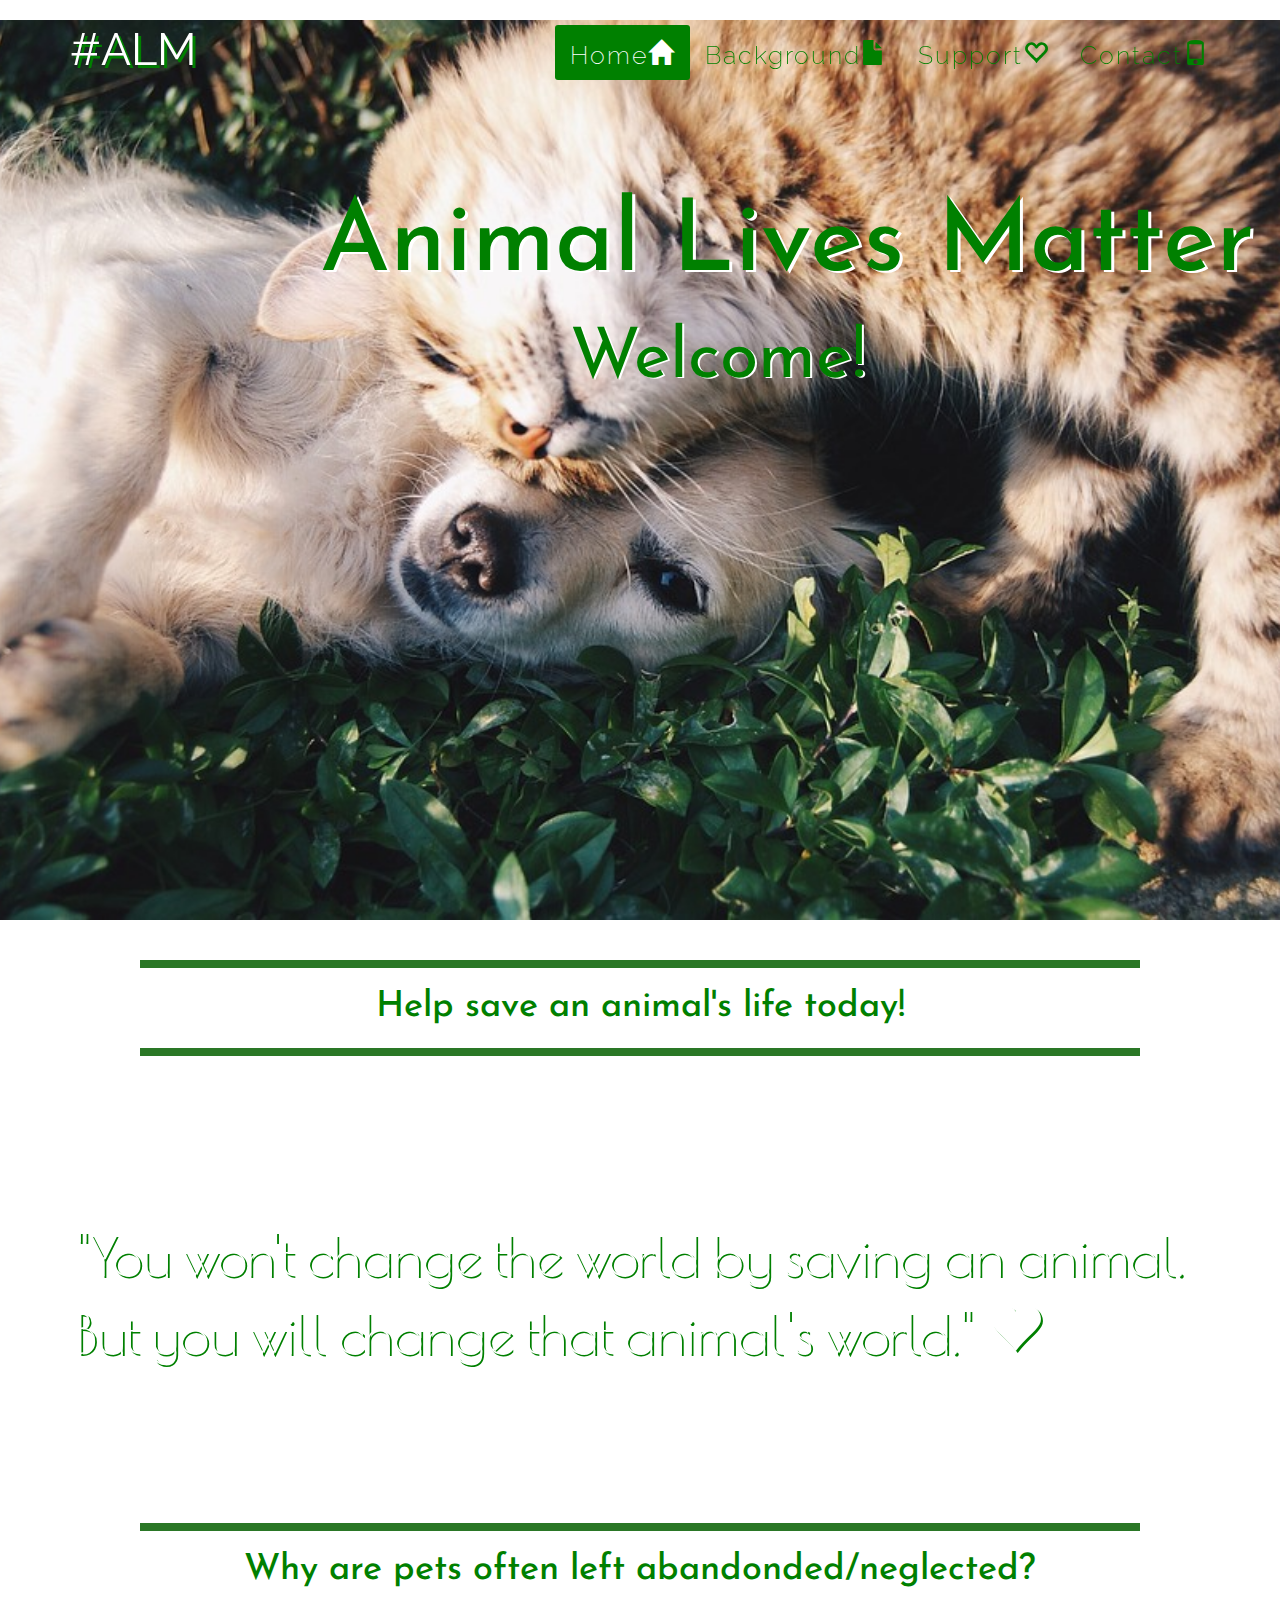
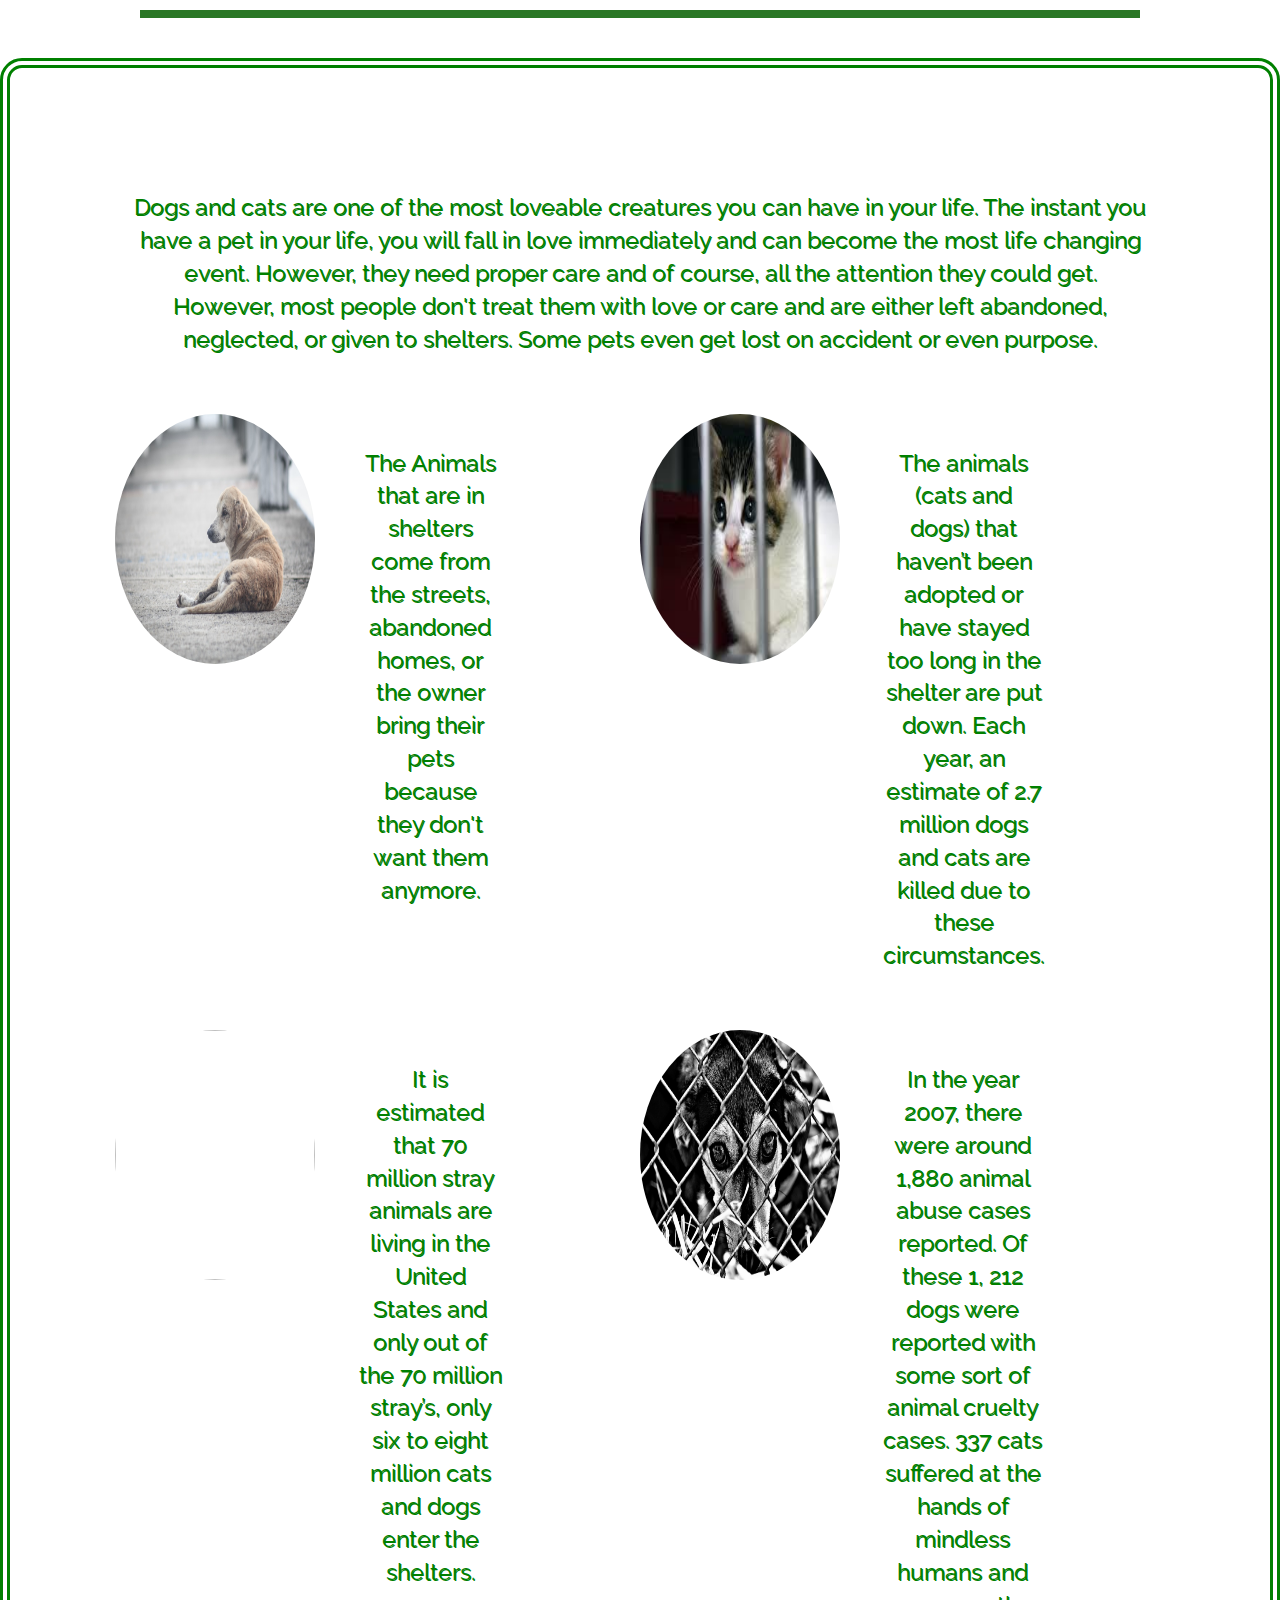
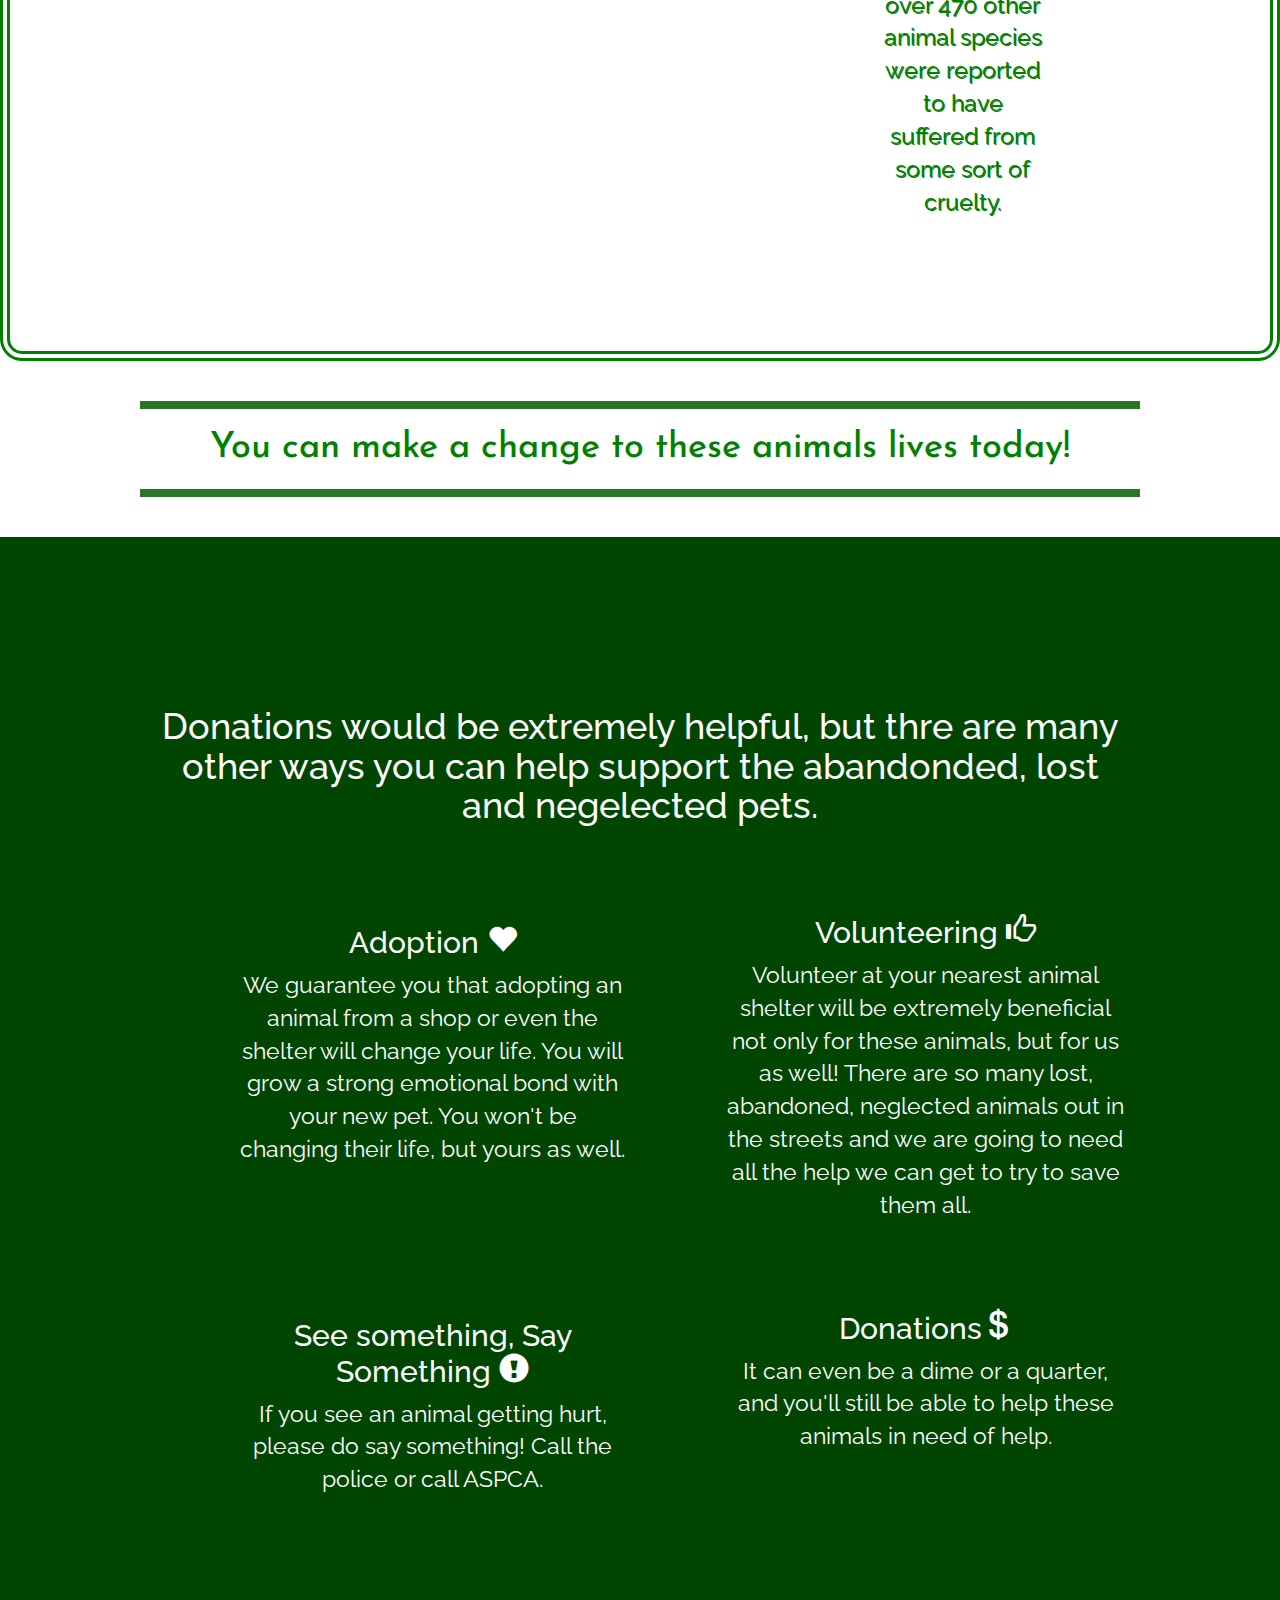
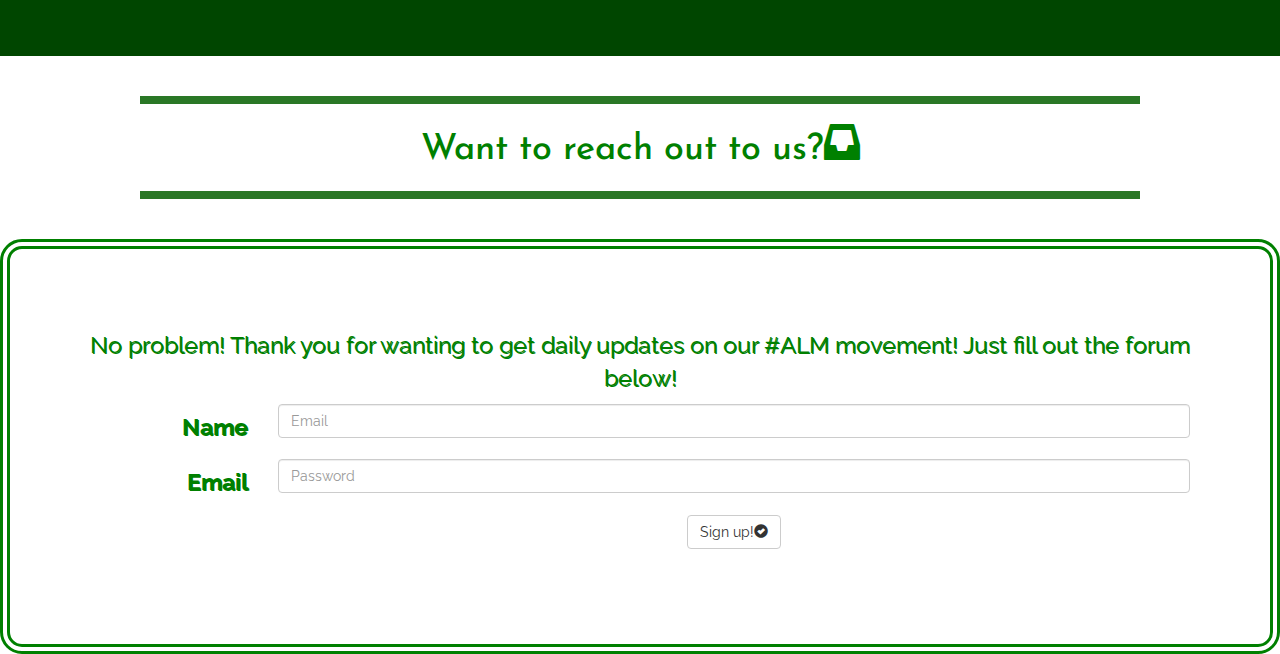
==== commit 4e55166f: "editing grid system" ====
--- a/homepage.html
+++ b/homepage.html
@@ -102,7 +102,7 @@
                 <p>The Animals that are in shelters come from the streets, abandoned homes, or the owner bring their pets because they don't want them anymore.</p>
             </div>
         </div>
-        <div class="media col-sm-5">
+        <div class="media col-sm-6">
             <div class="media-left">
                 <a href="#">
                     <img class="media-object img-circle" src="images/cat-abandoned.jpeg" width="200" height="250">
@@ -122,7 +122,7 @@
                 <p>It is estimated that 70 million stray animals are living in the United States and only out of the 70 million stray’s, only six to eight million cats and dogs enter the shelters.</p>
             </div>
         </div>
-        <div class="media col-sm-5">
+        <div class="media col-sm-6">
             <div class="media-left">
                 <a href="#">
                     <img class="media-object img-circle" src="images/animal-cruelty.jpg" width="200" height="250" >
--- a/homepage.css
+++ b/homepage.css
@@ -204,8 +204,11 @@
 
 
 /* === section spacer === */
-.col-sm-offset-4 {
-    padding-left: 50px;
+.col-sm- {
+    padding-left: 90px;
+}
+.col-sm-6 {
+    padding-left: 90px;
 }
 #background h1 {
   font-size: 40px;
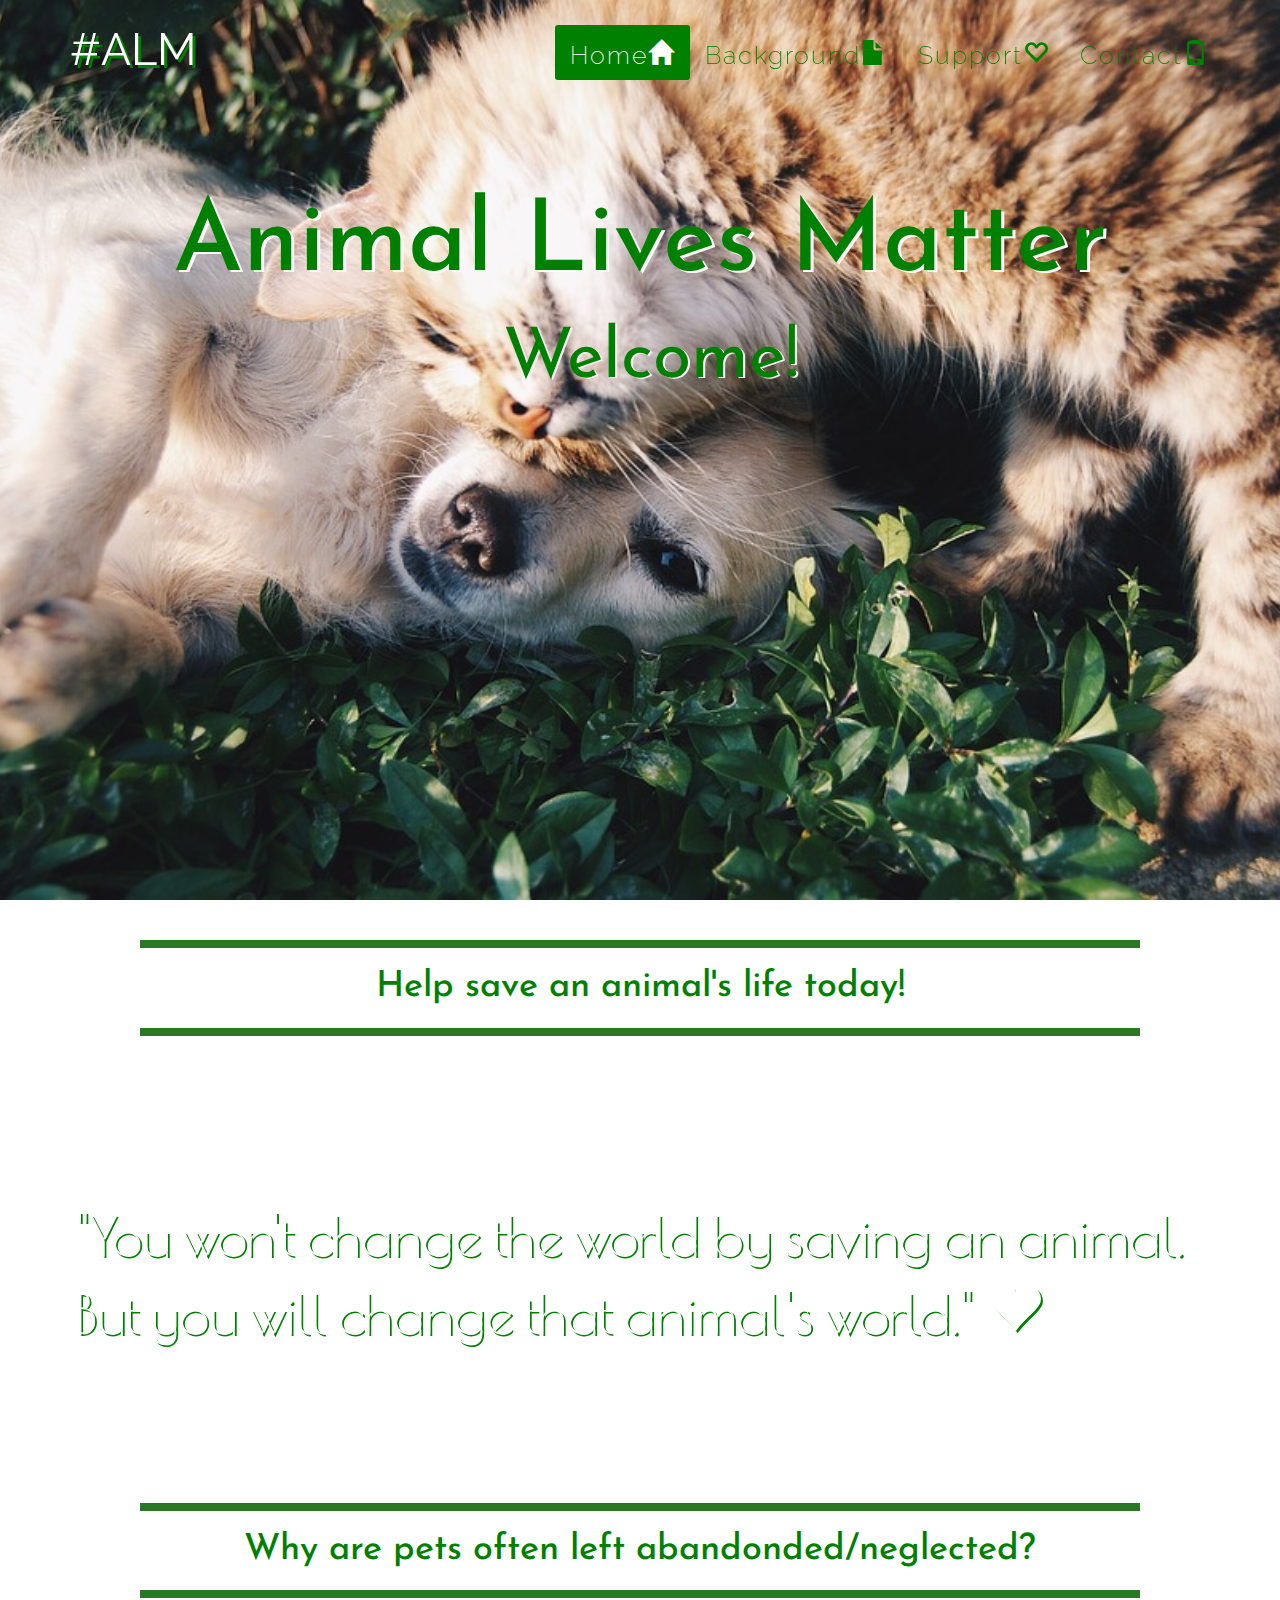
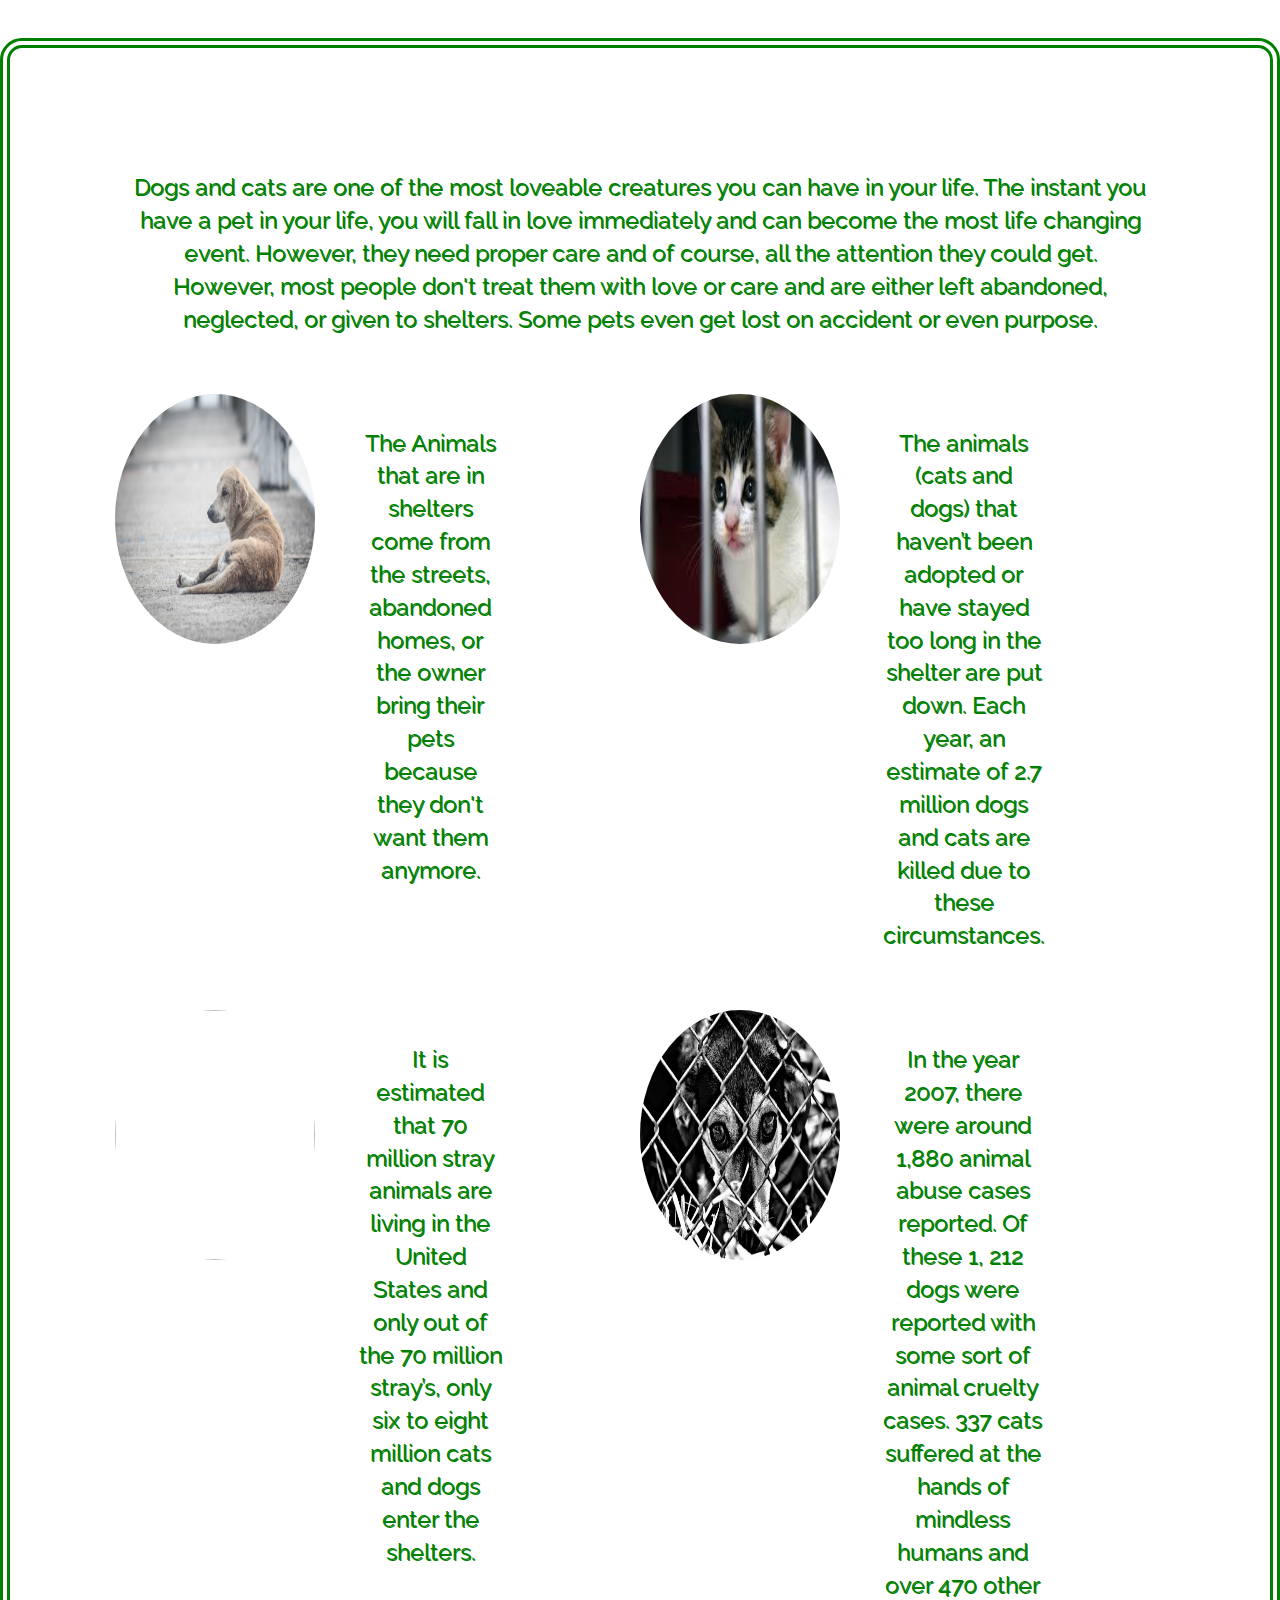
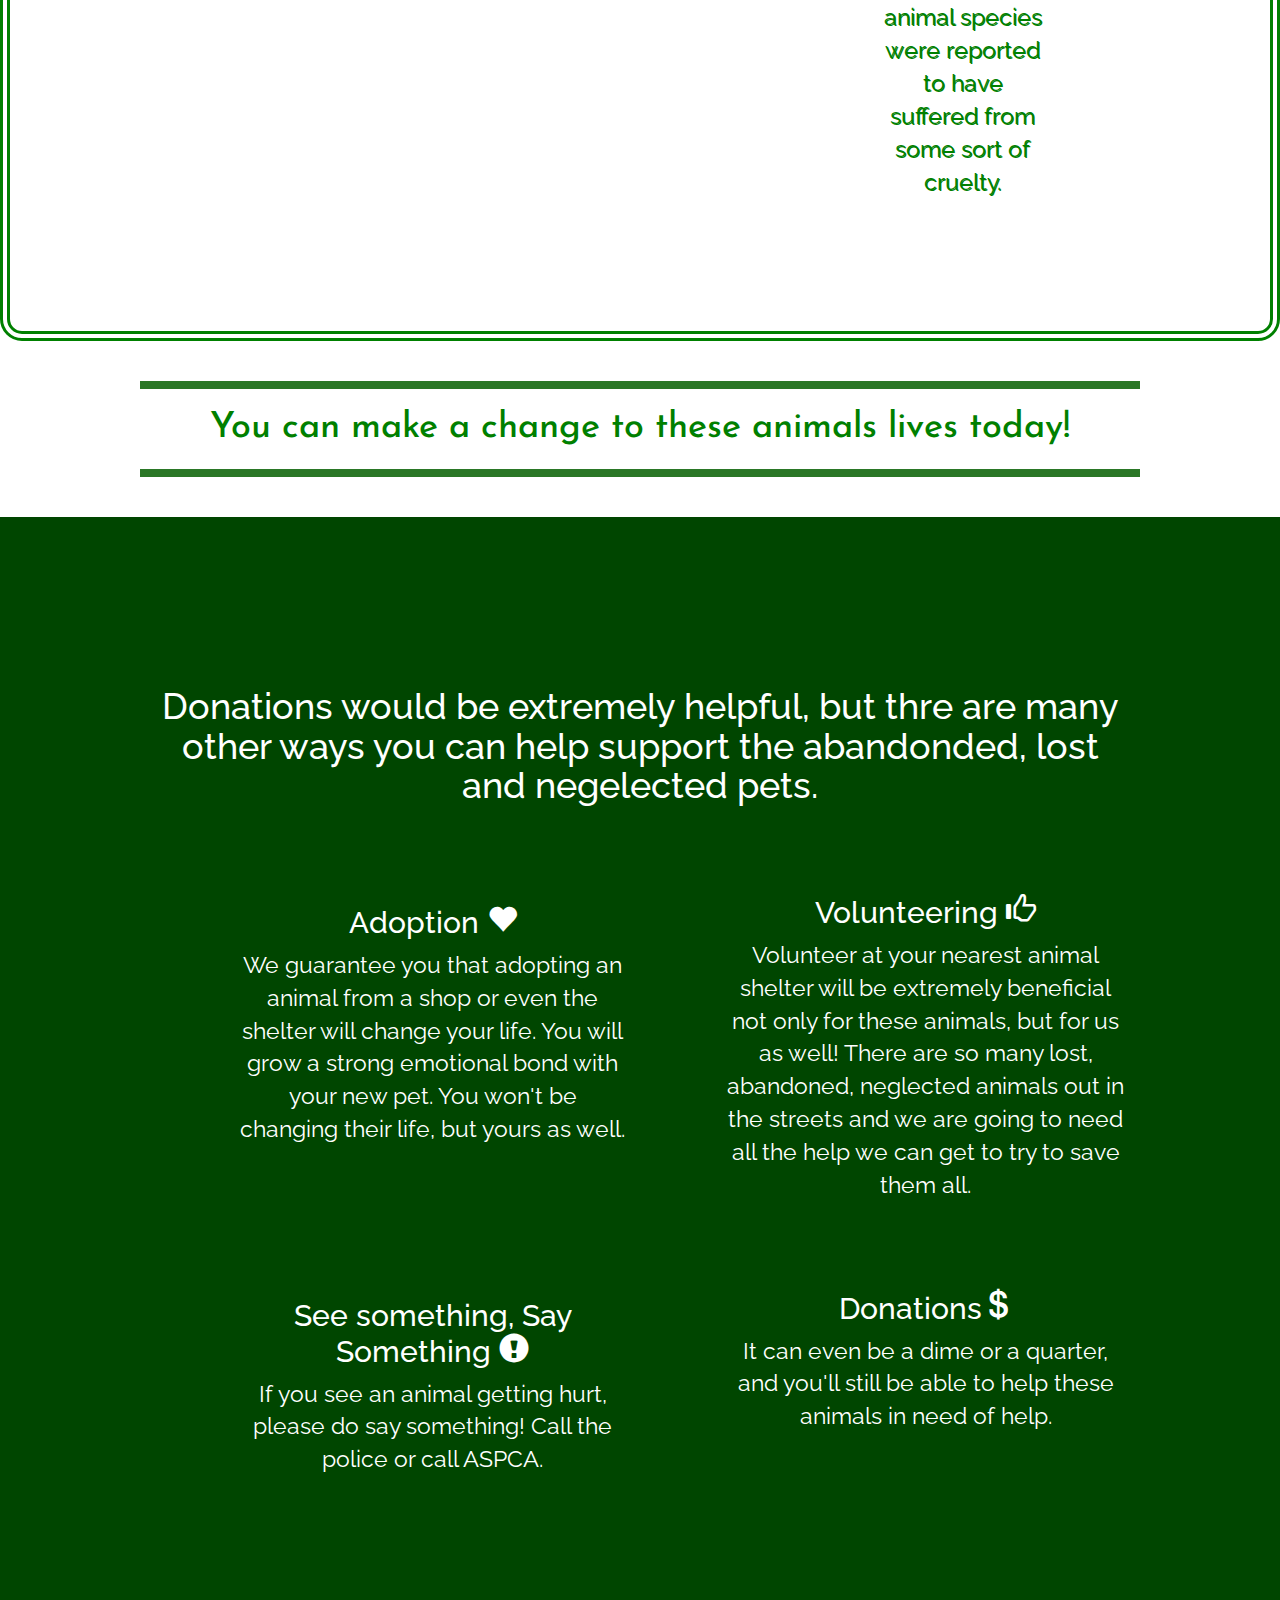
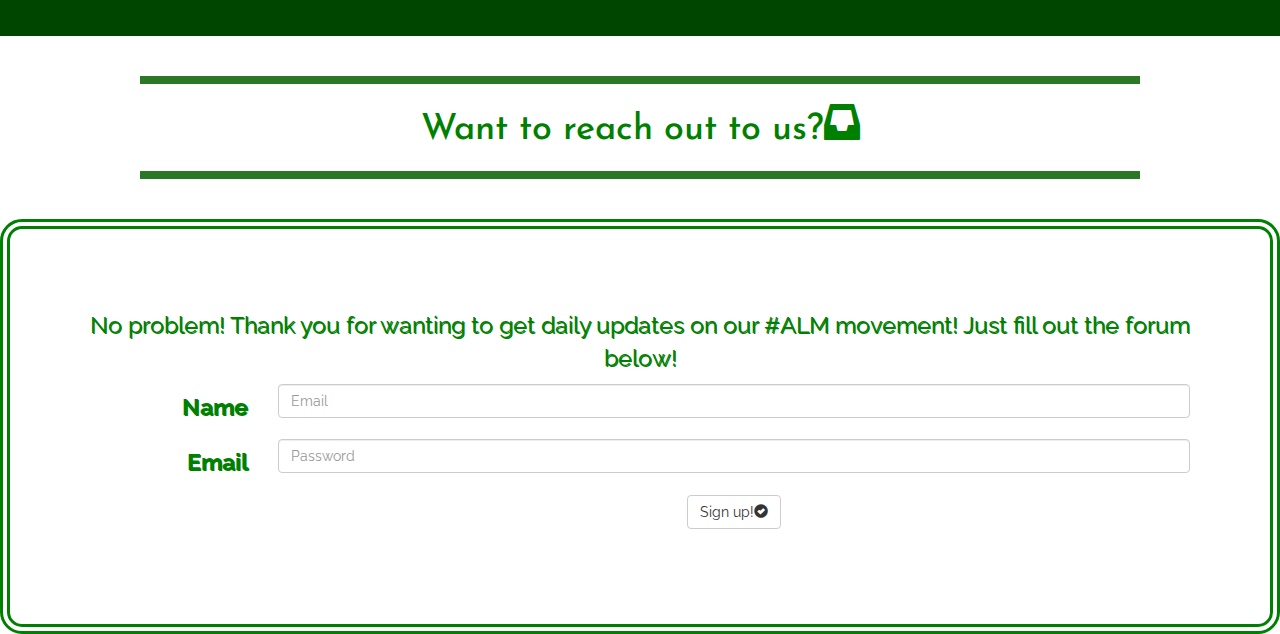
==== commit cc40eef8: "Finished" ====
--- a/homepage.html
+++ b/homepage.html
@@ -35,9 +35,7 @@
             <!-- Collect the nav links, forms, and other content for toggling -->
             <div class="collapse navbar-collapse" id="bs-example-navbar-collapse-1">
                 <ul class="nav navbar-nav navbar-right">
-                    <li class="hidden">
-                        <a href="#page-top"></a>
-                    </li>
+                    
                     <li>
                         <a class="page-scroll" href="#landing">Home<span class="glyphicon glyphicon-home" aria-hidden="true"></span></a>
                     </li>
@@ -56,9 +54,9 @@
         </div>
         <!-- /.container-fluid -->
     </nav>
-    <div class="text-vertical-center" id="landing">
-        <h1 class="col-sm-offset-3">Animal Lives Matter</h1>
-        <p class="col-sm-offset-3 text-vertical-center">Welcome!</p>
+    <div class="text-center" id="landing">
+        <h1 class="col-sm-12">Animal Lives Matter</h1>
+        <p class="col-sm-10 text-vertical-center">Welcome!</p>
     </div>
 
     <div class="container text-center" id="heading">
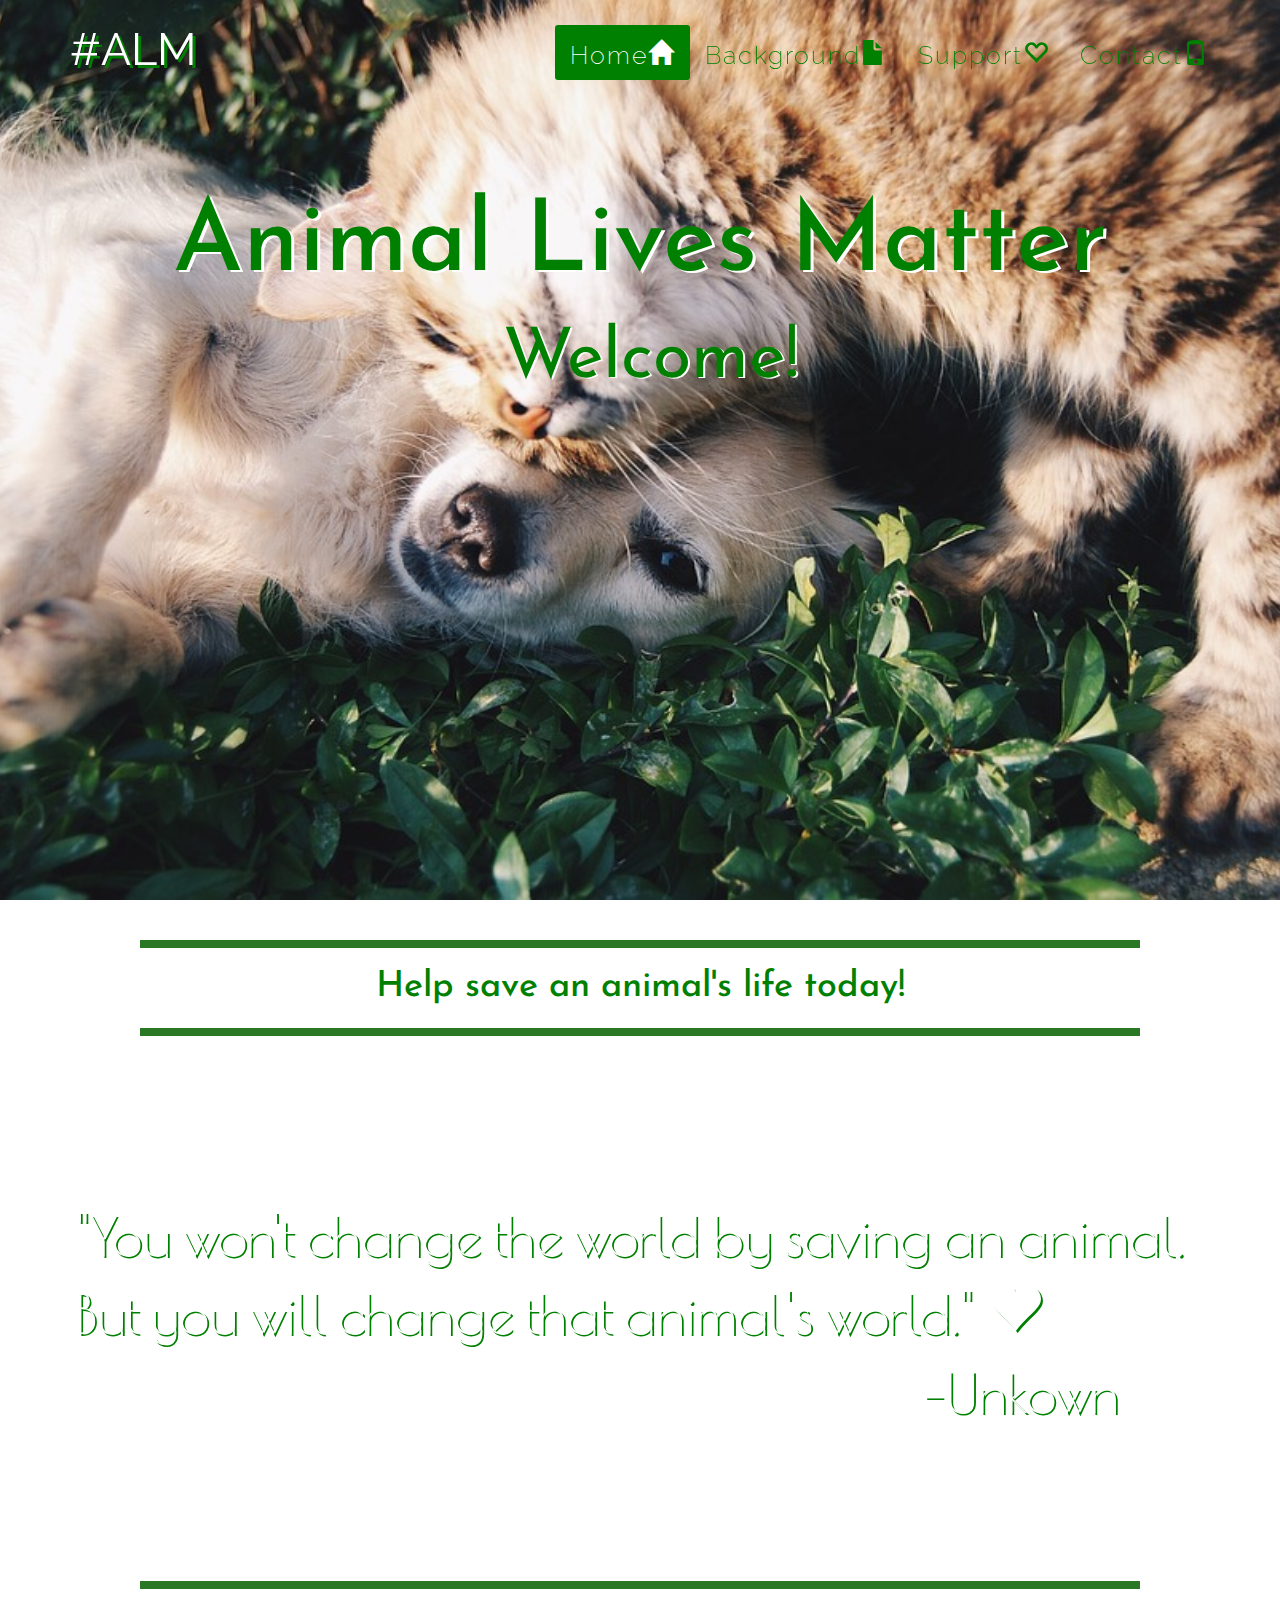
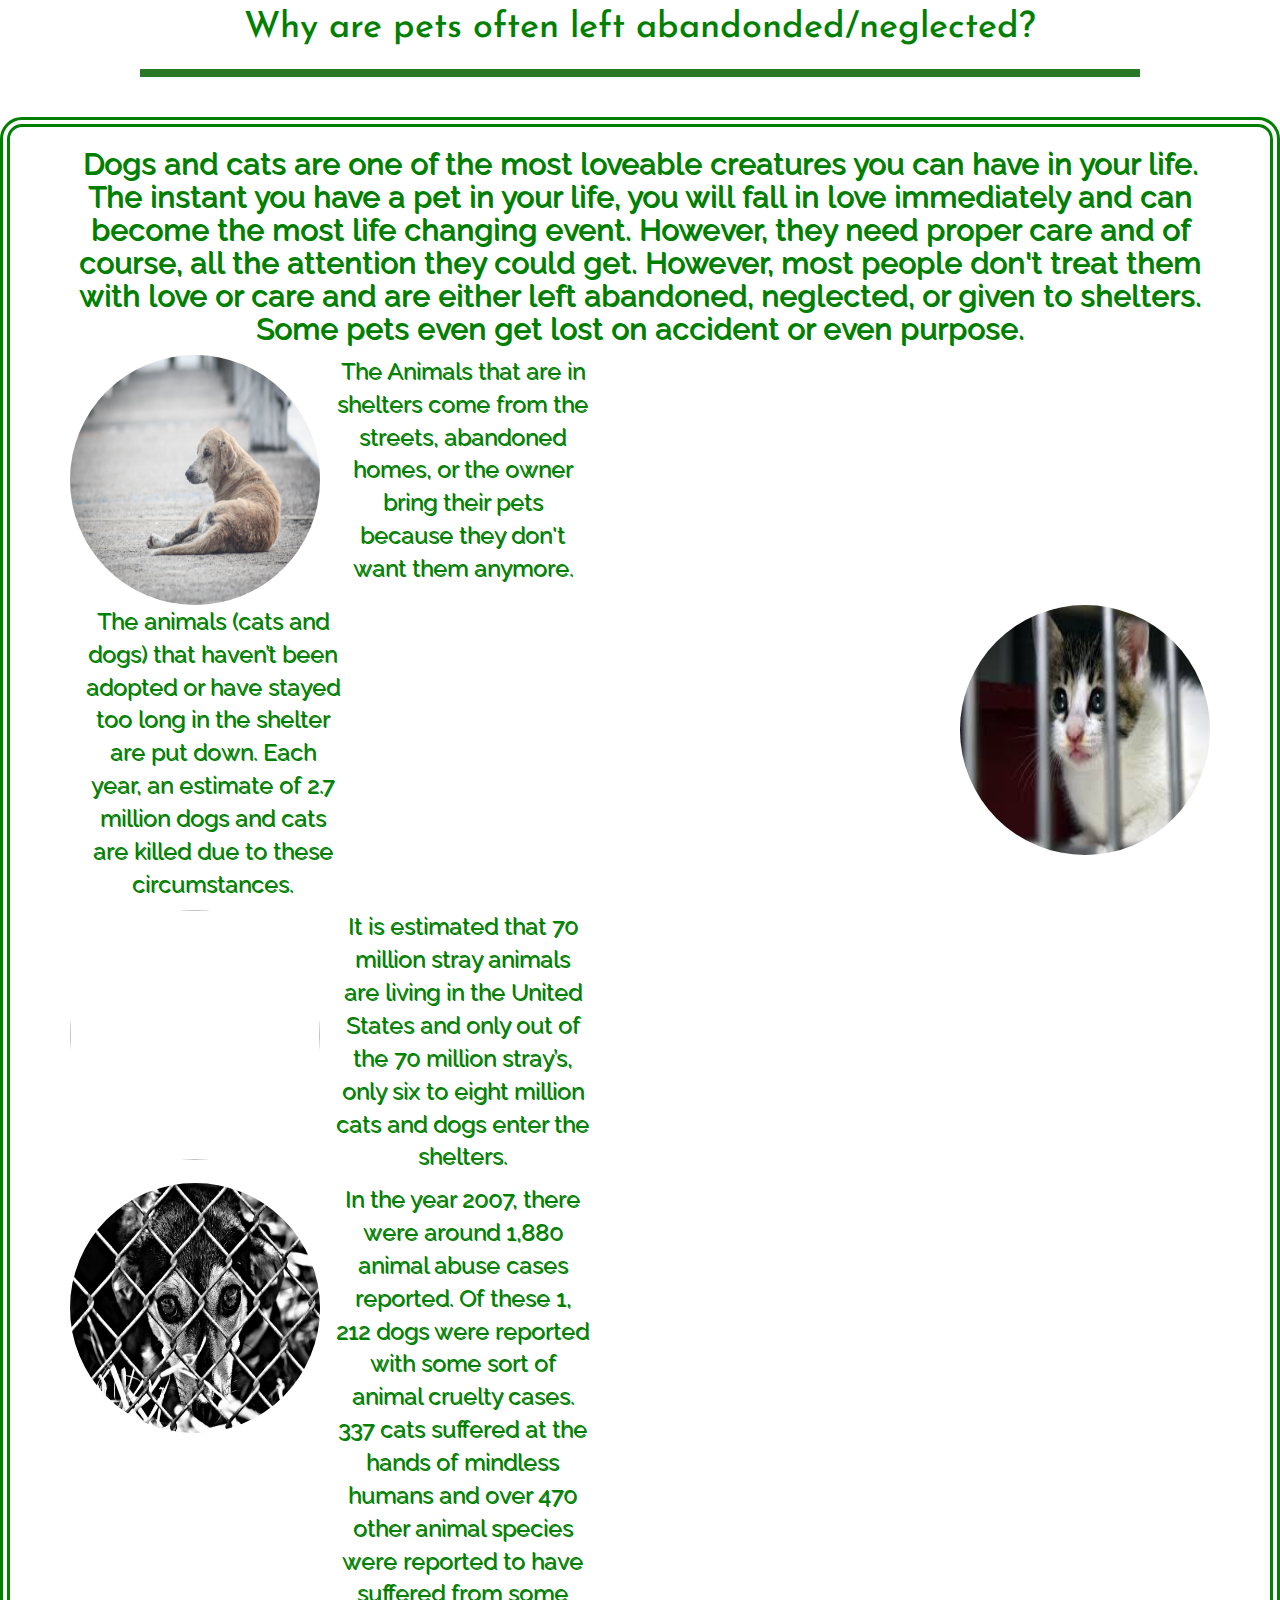
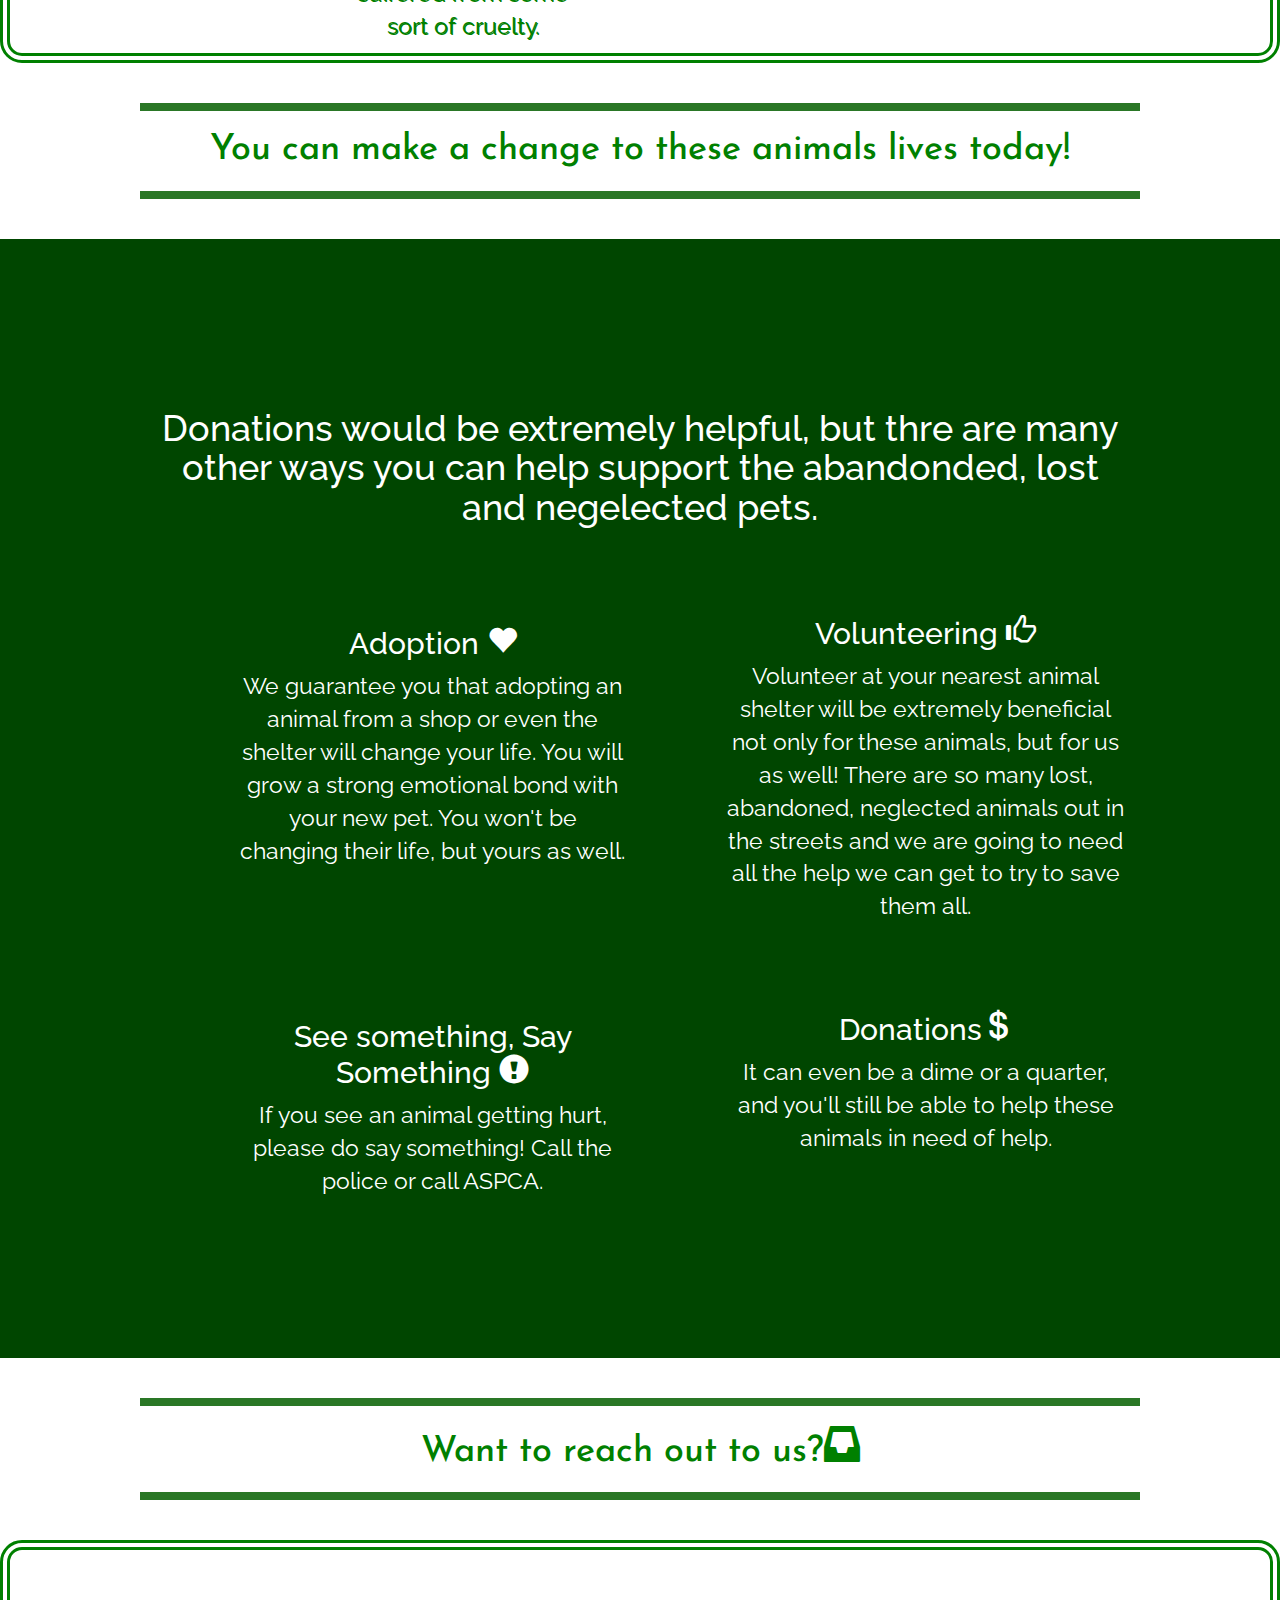
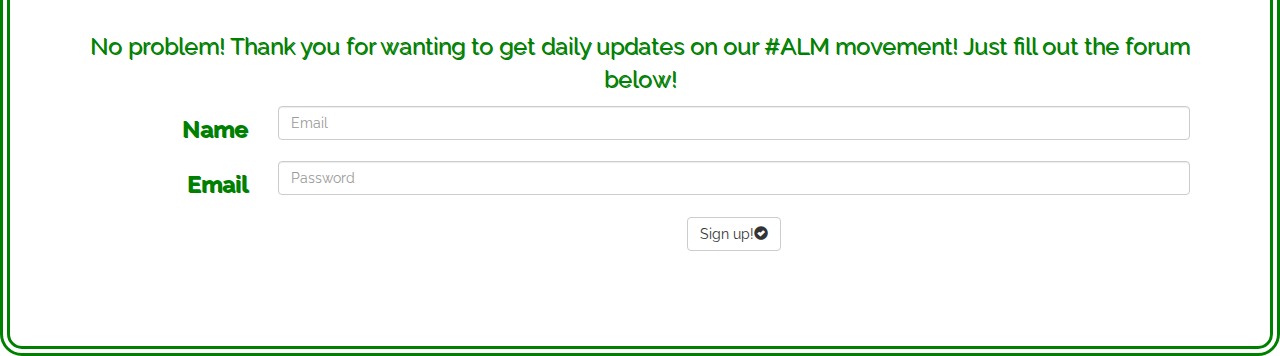
==== commit 04dd3d57: "Editing images to make perfect" ====
--- a/homepage.html
+++ b/homepage.html
@@ -35,7 +35,7 @@
             <!-- Collect the nav links, forms, and other content for toggling -->
             <div class="collapse navbar-collapse" id="bs-example-navbar-collapse-1">
                 <ul class="nav navbar-nav navbar-right">
-                    
+
                     <li>
                         <a class="page-scroll" href="#landing">Home<span class="glyphicon glyphicon-home" aria-hidden="true"></span></a>
                     </li>
@@ -73,6 +73,7 @@
                     <blockquote class="col-sm-offset large">
                         "You won't change the world by saving an animal. But you will change that animal's world."
                         <span class="glyphicon glyphicon-heart" aria-hidden="true"></span>
+                        <p class="col-sm-offset-9">-Unkown</p>
                     </blockquote>
                 </div>
             </div>
@@ -88,50 +89,33 @@
 
     <div class="container text-center" id="background">
 
-        <p>Dogs and cats are one of the most loveable creatures you can have in your life. The instant you have a pet in your life, you will fall in love immediately and can become the most life changing event. However, they need proper care and of course,
-            all the attention they could get. However, most people don't treat them with love or care and are either left abandoned, neglected, or given to shelters. Some pets even get lost on accident or even purpose.</p>
-        <div class="media col-sm-5">
-            <div class="media-left">
-                <a href="#">
-                    <img class="media-object img-circle" src="images/dog-abandoned.jpg" width="200" height="250">
-                </a>
-            </div>
-            <div class="media-body">
-                <p>The Animals that are in shelters come from the streets, abandoned homes, or the owner bring their pets because they don't want them anymore.</p>
-            </div>
+        <h2 class="container">Dogs and cats are one of the most loveable creatures you can have in your life. The instant you have a pet in your life, you will fall in love immediately and can become the most life changing event. However, they need proper care and of course,
+            all the attention they could get. However, most people don't treat them with love or care and are either left abandoned, neglected, or given to shelters. Some pets even get lost on accident or even purpose.</h2>
+        <div class="container">
+            <img class="img-circle pull-left" src="images/dog-abandoned.jpg" width="250" height="250">
+            <p class="text-vertical-center col-sm-3">The Animals that are in shelters come from the streets, abandoned homes, or the owner bring their pets because they don't want them anymore.</p>
         </div>
-        <div class="media col-sm-6">
-            <div class="media-left">
-                <a href="#">
-                    <img class="media-object img-circle" src="images/cat-abandoned.jpeg" width="200" height="250">
-                </a>
-            </div>
-            <div class="media-body">
-               <p>The animals (cats and dogs) that haven’t been adopted or have stayed too long in the shelter are put down. Each year, an estimate of 2.7 million dogs and cats are killed due to these circumstances.</p>
-            </div>
+
+        <div class="container">
+            <img class="img-circle pull-right" src="images/cat-abandoned.jpeg" width="250" height="250">
+            <p class="text-vertical-center col-sm-3">The animals (cats and dogs) that haven’t been adopted or have stayed too long in the shelter are put down. Each year, an estimate of 2.7 million dogs and cats are killed due to these circumstances.</p>
         </div>
-        <div class="media col-sm-5">
-            <div class="media-left">
-                <a href="#">
-                    <img class="media-object img-circle" src="images/shelter.JPG" width="200" height="250">
-                </a>
-            </div>
-            <div class="media-body ">
-                <p>It is estimated that 70 million stray animals are living in the United States and only out of the 70 million stray’s, only six to eight million cats and dogs enter the shelters.</p>
-            </div>
+        
+        <div class="container">
+            <img class="img-circle pull-left" src="images/shelter.JPG" width="250" height="250">
+            <p class="text-vertical-center col-sm-3">It is estimated that 70 million stray animals are living in the United States and only out of the 70 million stray’s, only six to eight million cats and dogs enter the shelters.</p>
         </div>
-        <div class="media col-sm-6">
-            <div class="media-left">
-                <a href="#">
-                    <img class="media-object img-circle" src="images/animal-cruelty.jpg" width="200" height="250" >
-                </a>
-            </div>
-            <div class="media-body">
-               <p>In the year 2007, there were around 1,880 animal abuse cases reported. Of these 1, 212 dogs were reported with some sort of animal cruelty cases. 337 cats suffered at the hands of mindless humans and over 470 other animal species were reported
+        
+        <div class="container">
+            <img class="img-circle pull-left" src="images/animal-cruelty.jpg" width="250" height="250">
+            <p class="text-vertical-center col-sm-3">In the year 2007, there were around 1,880 animal abuse cases reported. Of these 1, 212 dogs were reported with some sort of animal cruelty cases. 337 cats suffered at the hands of mindless humans and over 470 other animal species were reported
                 to have suffered from some sort of cruelty.</p>
-            </div>
         </div>
+        
     </div>
+
+
+
     <div class="container text-center" id="heading">
         <hr>
         <h1>You can make a change to these animals lives today!</h1>
--- a/homepage.css
+++ b/homepage.css
@@ -210,16 +210,9 @@
 .col-sm-6 {
     padding-left: 90px;
 }
-#background h1 {
-  font-size: 40px;
-}
-#background p {
-  padding:33px;
-}
 
 #background {
   width: 100%;
-  padding: 90px;
   font-size: 23px;
   color: green;
   text-shadow: 1px 1px green;
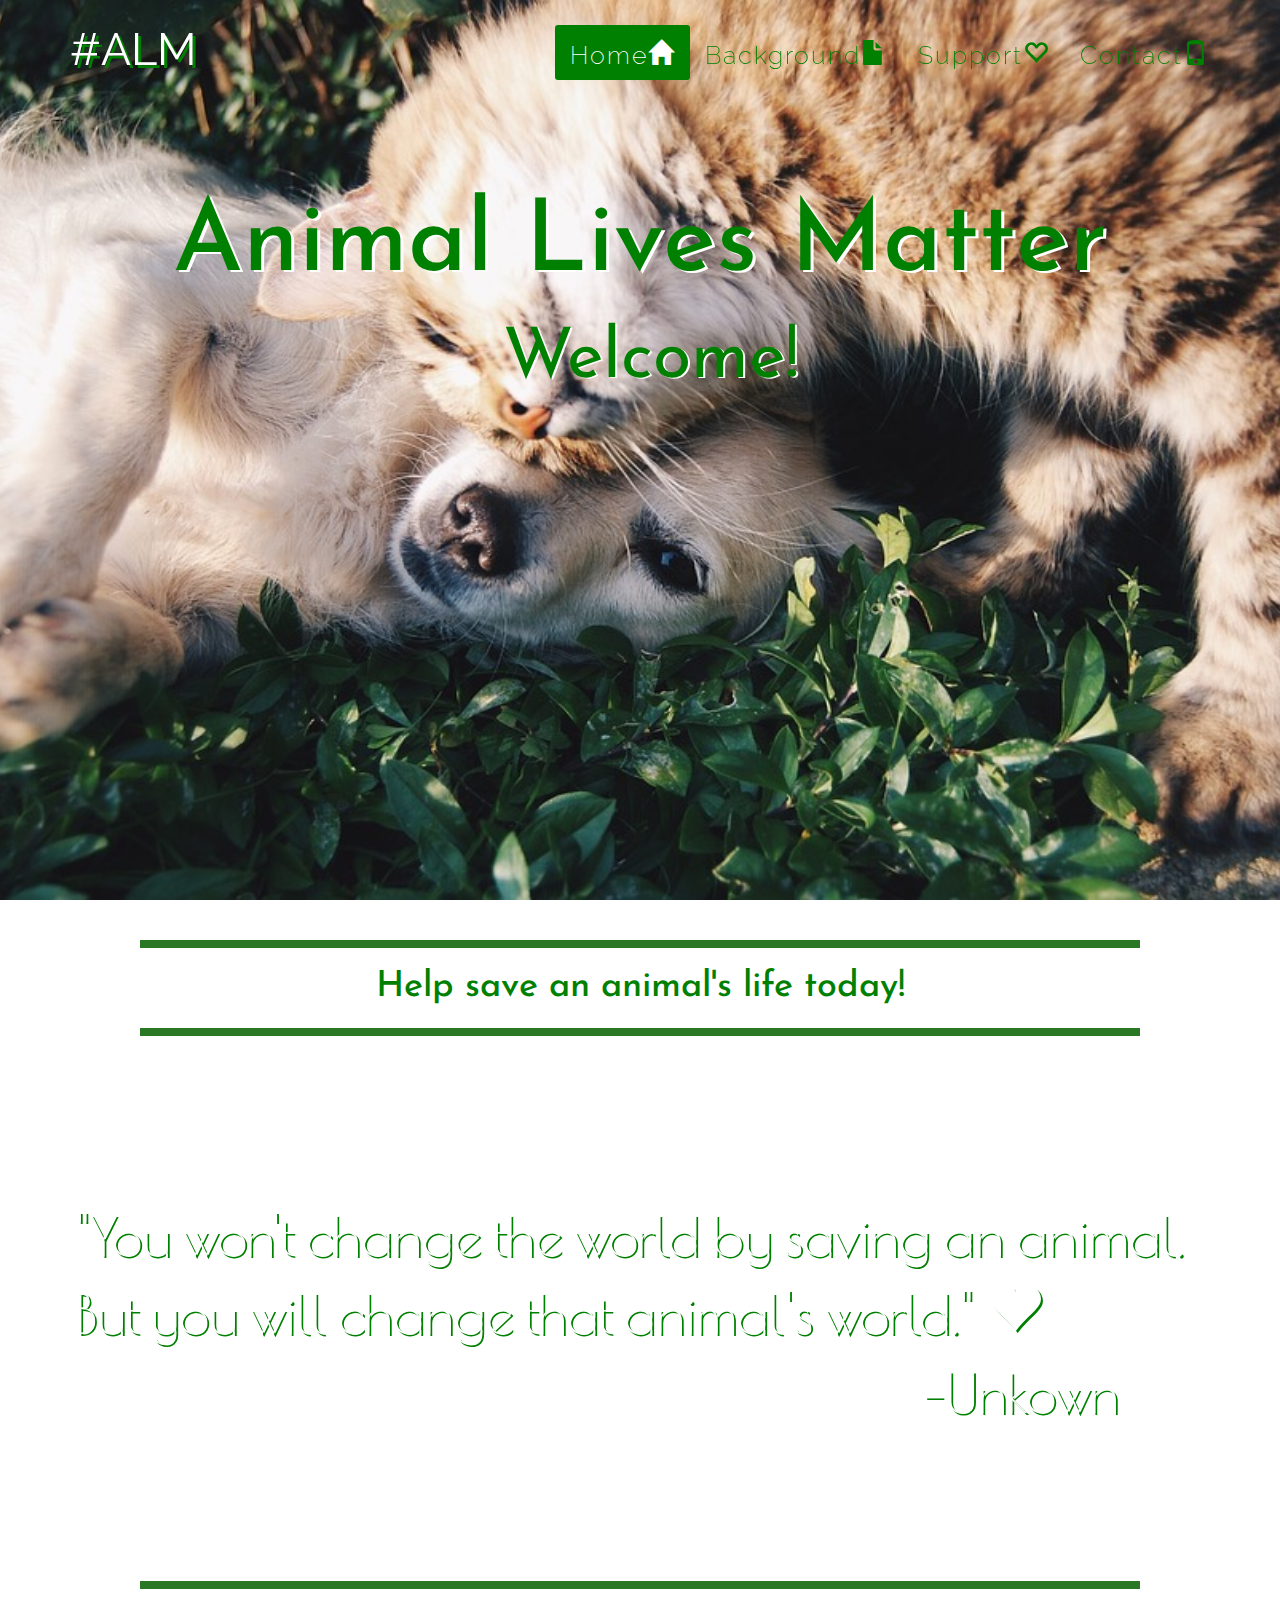
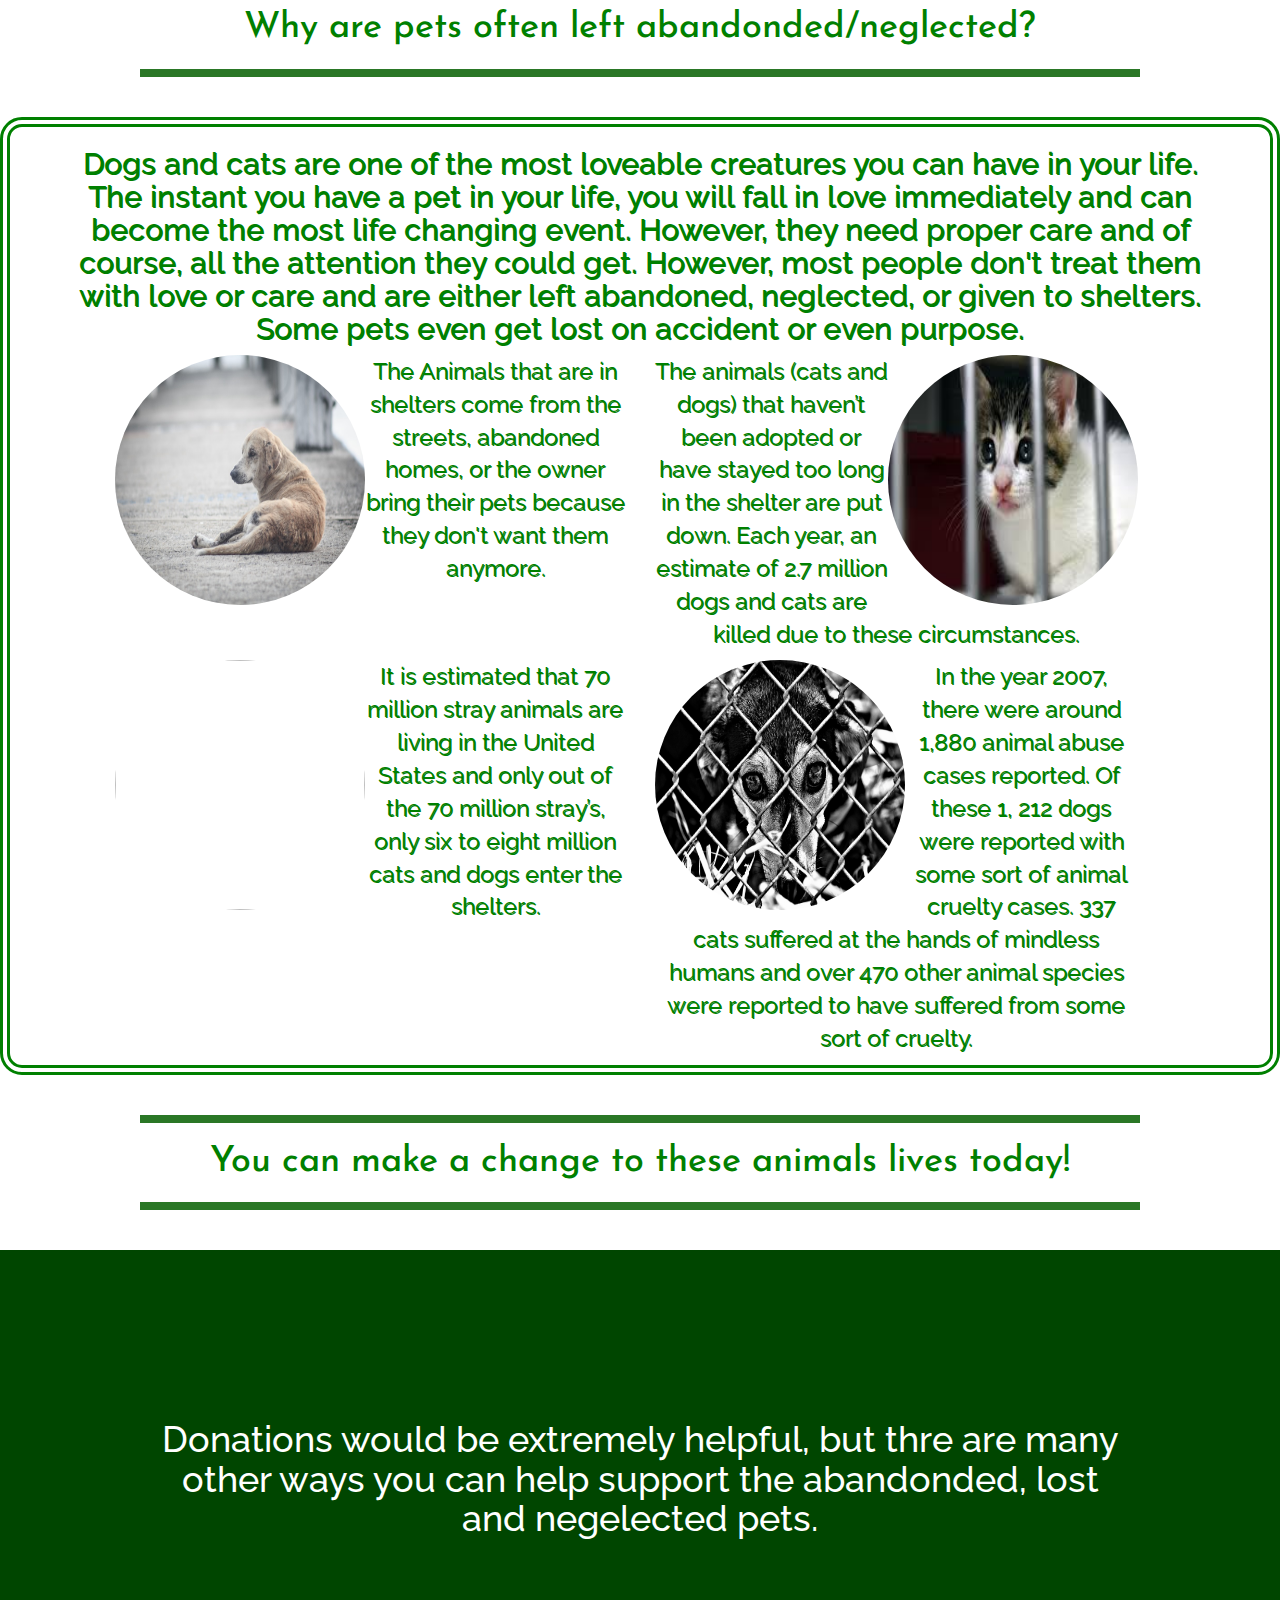
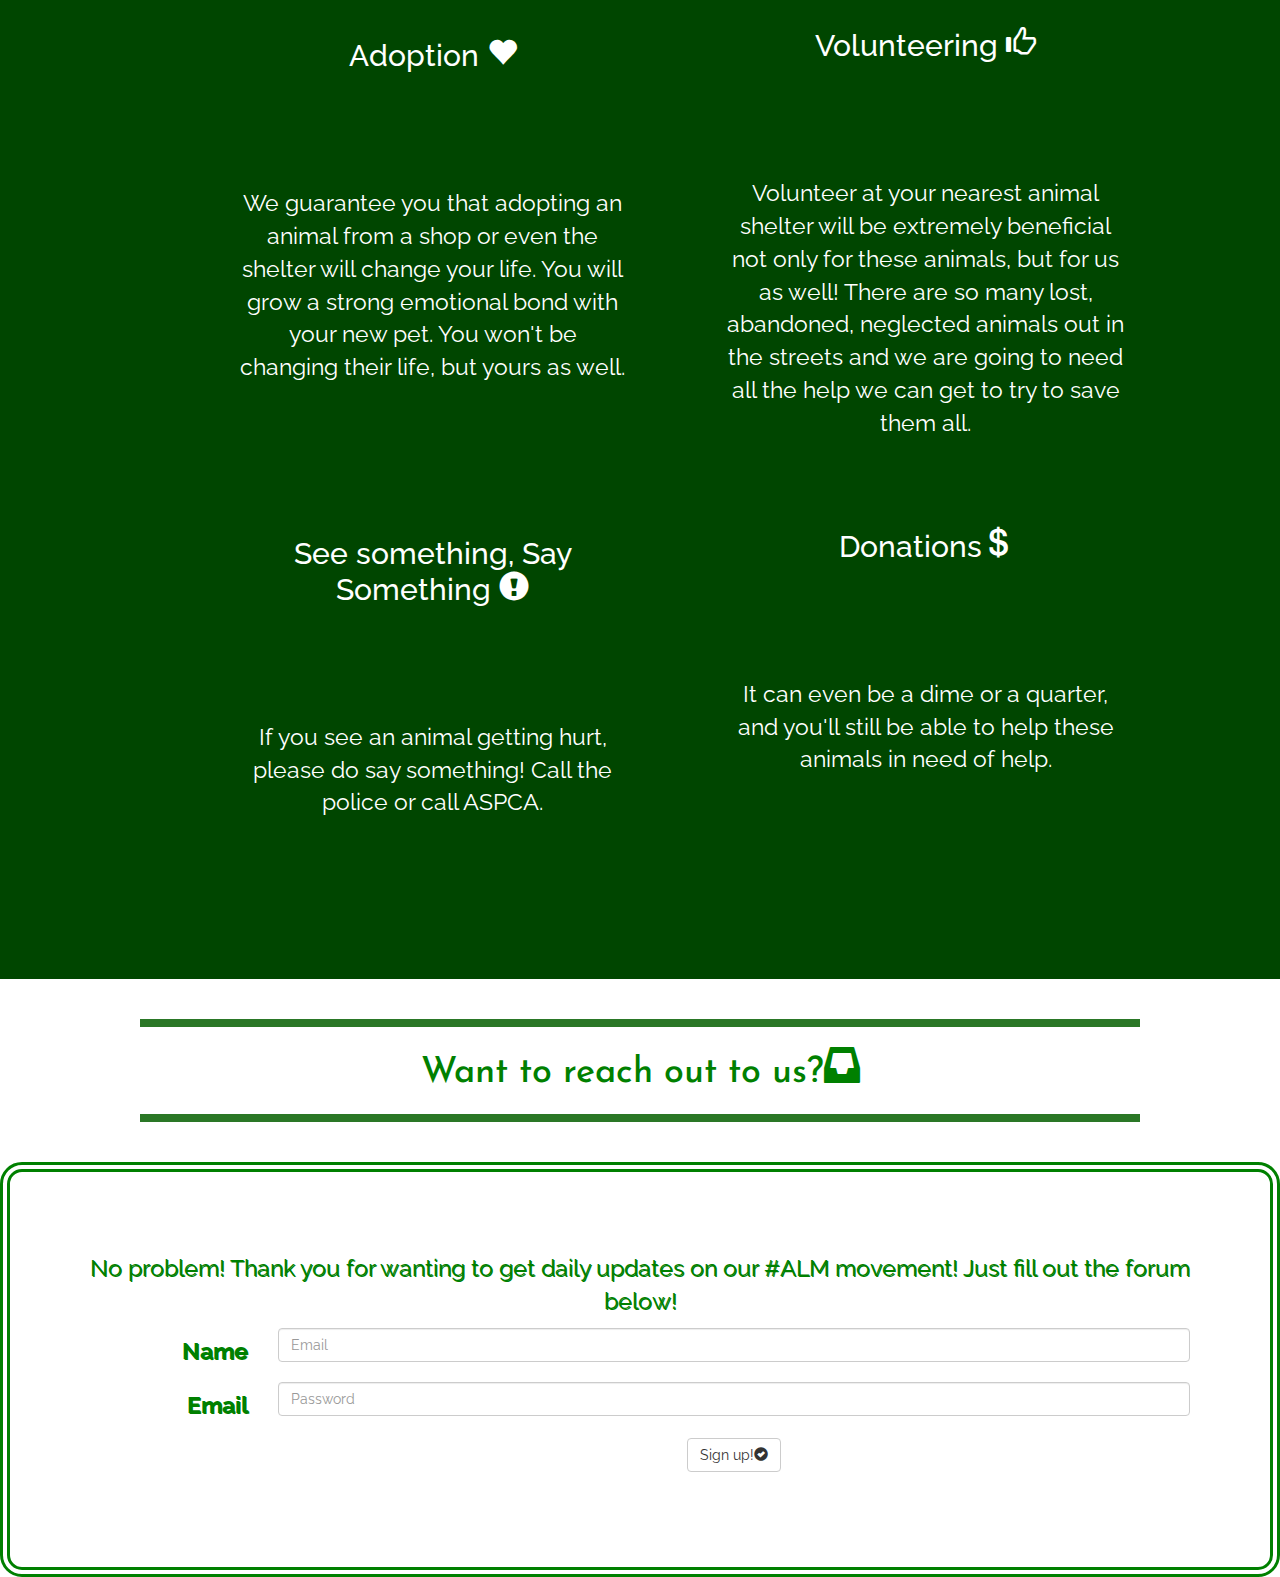
==== commit b60a4ba2: "fixed ictures" ====
--- a/homepage.html
+++ b/homepage.html
@@ -91,24 +91,24 @@
 
         <h2 class="container">Dogs and cats are one of the most loveable creatures you can have in your life. The instant you have a pet in your life, you will fall in love immediately and can become the most life changing event. However, they need proper care and of course,
             all the attention they could get. However, most people don't treat them with love or care and are either left abandoned, neglected, or given to shelters. Some pets even get lost on accident or even purpose.</h2>
-        <div class="container">
+        <div class="col-sm-6 container">
             <img class="img-circle pull-left" src="images/dog-abandoned.jpg" width="250" height="250">
-            <p class="text-vertical-center col-sm-3">The Animals that are in shelters come from the streets, abandoned homes, or the owner bring their pets because they don't want them anymore.</p>
+            <p>The Animals that are in shelters come from the streets, abandoned homes, or the owner bring their pets because they don't want them anymore.</p>
         </div>
 
-        <div class="container">
+        <div class="col-sm-5 container">
             <img class="img-circle pull-right" src="images/cat-abandoned.jpeg" width="250" height="250">
-            <p class="text-vertical-center col-sm-3">The animals (cats and dogs) that haven’t been adopted or have stayed too long in the shelter are put down. Each year, an estimate of 2.7 million dogs and cats are killed due to these circumstances.</p>
+            <p>The animals (cats and dogs) that haven’t been adopted or have stayed too long in the shelter are put down. Each year, an estimate of 2.7 million dogs and cats are killed due to these circumstances.</p>
         </div>
         
-        <div class="container">
+        <div class="col-sm-6 container">
             <img class="img-circle pull-left" src="images/shelter.JPG" width="250" height="250">
-            <p class="text-vertical-center col-sm-3">It is estimated that 70 million stray animals are living in the United States and only out of the 70 million stray’s, only six to eight million cats and dogs enter the shelters.</p>
+            <p>It is estimated that 70 million stray animals are living in the United States and only out of the 70 million stray’s, only six to eight million cats and dogs enter the shelters.</p>
         </div>
         
-        <div class="container">
+        <div class="col-sm-5 container">
             <img class="img-circle pull-left" src="images/animal-cruelty.jpg" width="250" height="250">
-            <p class="text-vertical-center col-sm-3">In the year 2007, there were around 1,880 animal abuse cases reported. Of these 1, 212 dogs were reported with some sort of animal cruelty cases. 337 cats suffered at the hands of mindless humans and over 470 other animal species were reported
+            <p>In the year 2007, there were around 1,880 animal abuse cases reported. Of these 1, 212 dogs were reported with some sort of animal cruelty cases. 337 cats suffered at the hands of mindless humans and over 470 other animal species were reported
                 to have suffered from some sort of cruelty.</p>
         </div>
         
--- a/homepage.css
+++ b/homepage.css
@@ -221,11 +221,13 @@
   border-color: green;
   border-width: 10px;
 }
+
 #support h2 {
   padding-top: 67px;
+  padding-bottom: 40px;
 }
 #support p {
-  padding:7px,35px;
+  padding-top:65px;
 }
 #support {
   background-color: #004600;
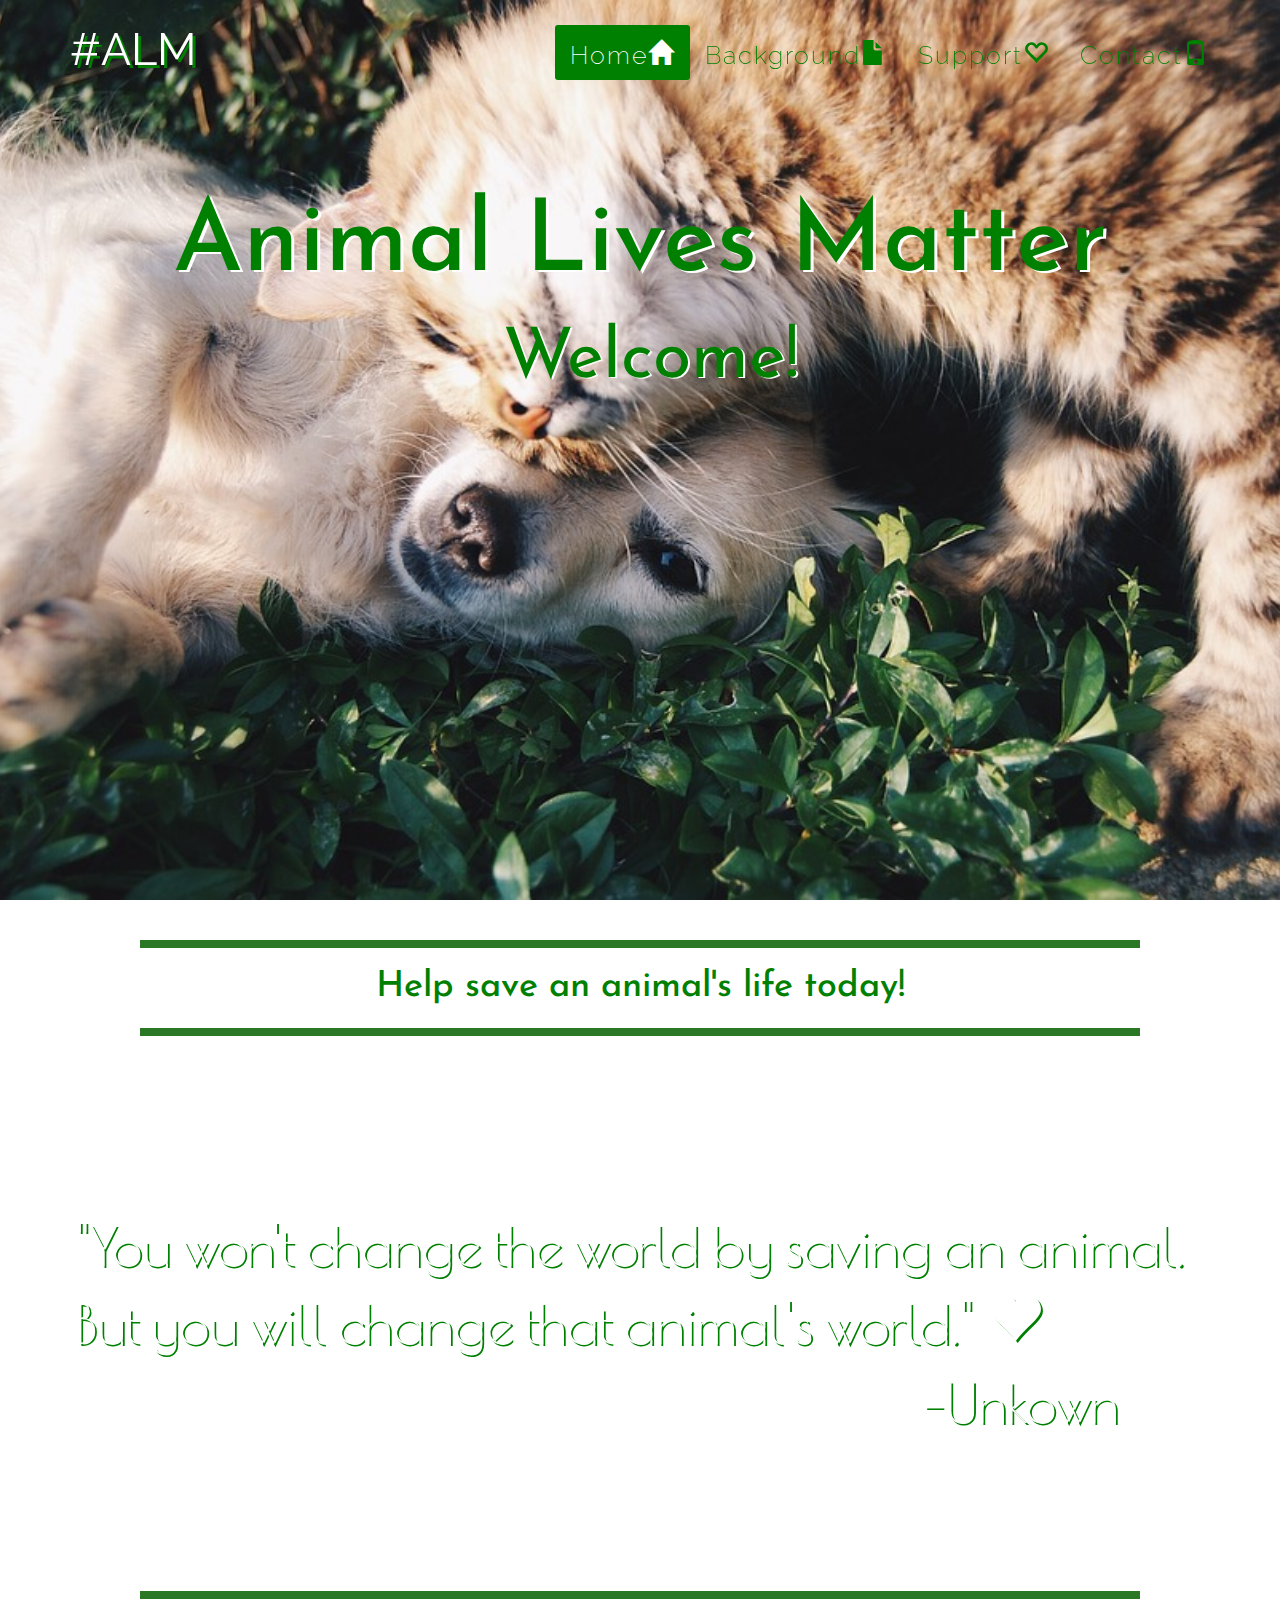
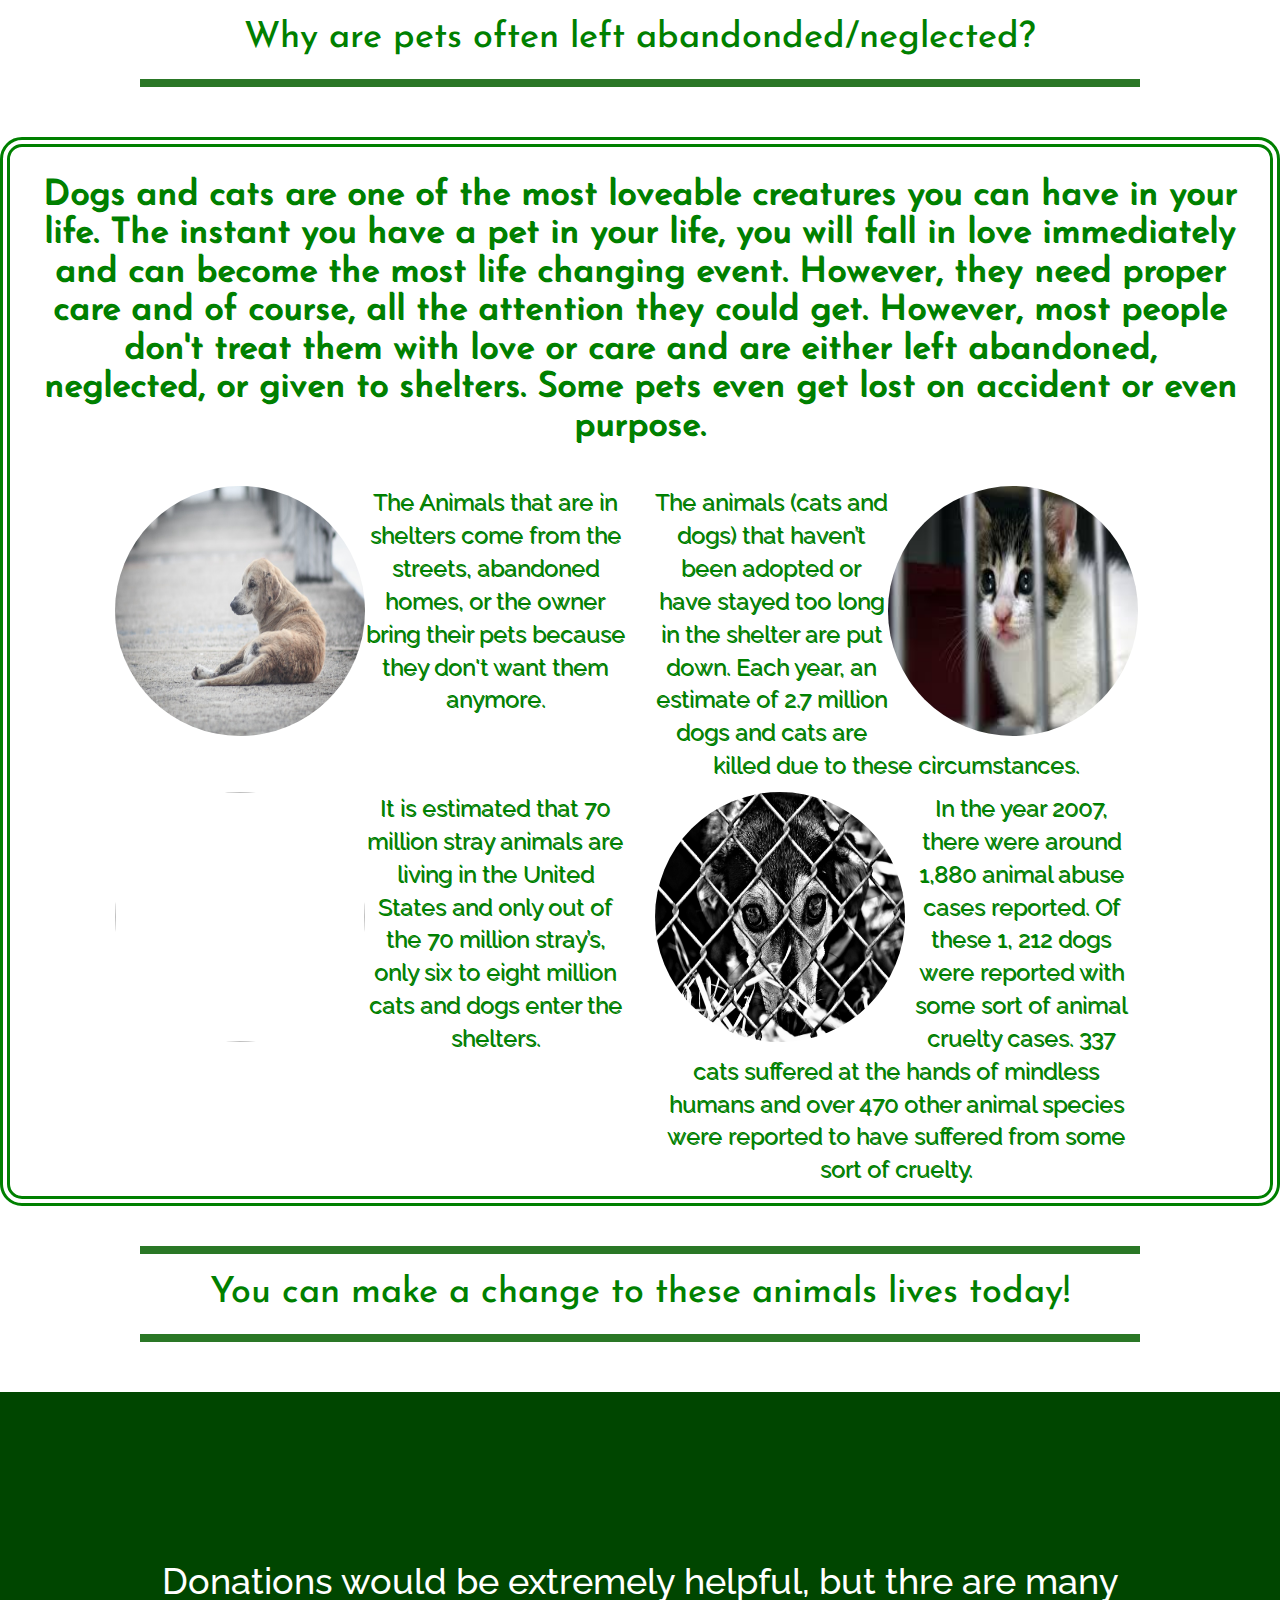
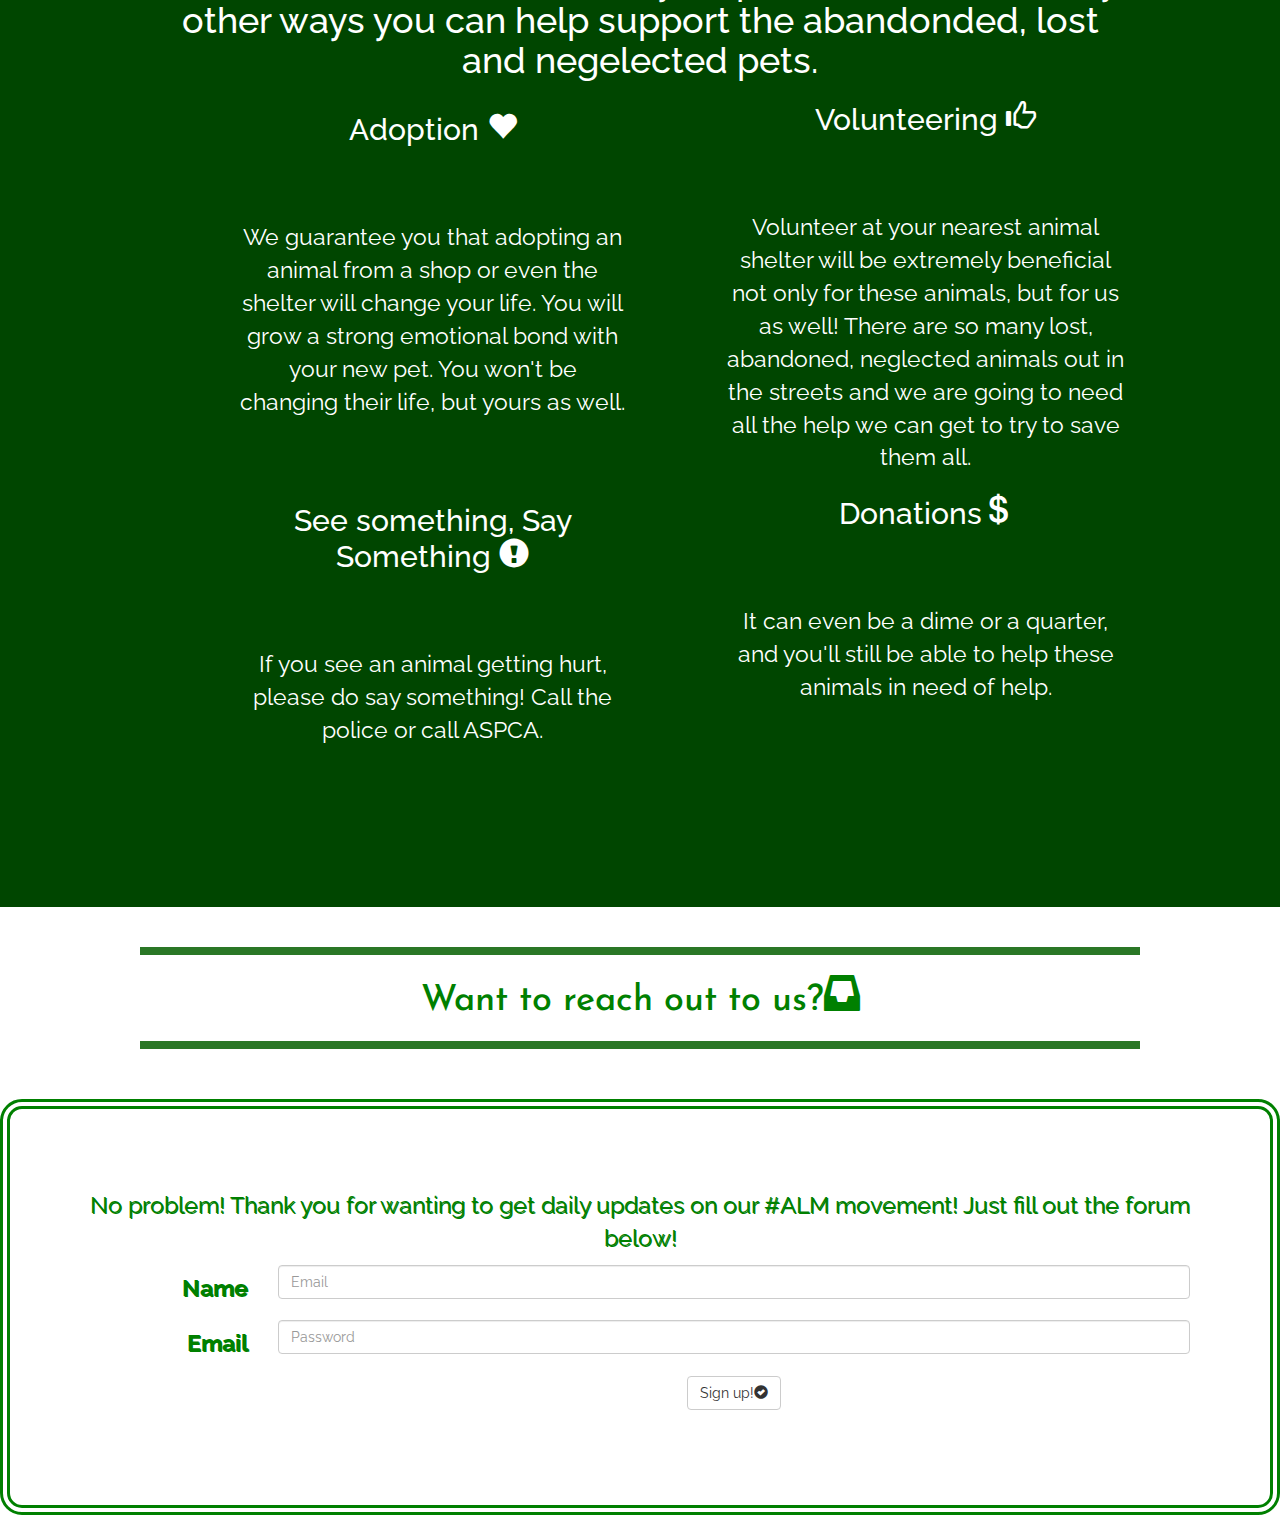
==== commit 8e6cad49: "fixed heading and padding" ====
--- a/homepage.html
+++ b/homepage.html
@@ -89,8 +89,8 @@
 
     <div class="container text-center" id="background">
 
-        <h2 class="container">Dogs and cats are one of the most loveable creatures you can have in your life. The instant you have a pet in your life, you will fall in love immediately and can become the most life changing event. However, they need proper care and of course,
-            all the attention they could get. However, most people don't treat them with love or care and are either left abandoned, neglected, or given to shelters. Some pets even get lost on accident or even purpose.</h2>
+        <h4 class="container" id="heading">Dogs and cats are one of the most loveable creatures you can have in your life. The instant you have a pet in your life, you will fall in love immediately and can become the most life changing event. However, they need proper care and of course,
+            all the attention they could get. However, most people don't treat them with love or care and are either left abandoned, neglected, or given to shelters. Some pets even get lost on accident or even purpose.</h4>
         <div class="col-sm-6 container">
             <img class="img-circle pull-left" src="images/dog-abandoned.jpg" width="250" height="250">
             <p>The Animals that are in shelters come from the streets, abandoned homes, or the owner bring their pets because they don't want them anymore.</p>
--- a/homepage.css
+++ b/homepage.css
@@ -221,10 +221,9 @@
   border-color: green;
   border-width: 10px;
 }
-
-#support h2 {
-  padding-top: 67px;
-  padding-bottom: 40px;
+#heading {
+  font-size: 35px;
+  padding-bottom: 30px;
 }
 #support p {
   padding-top:65px;
